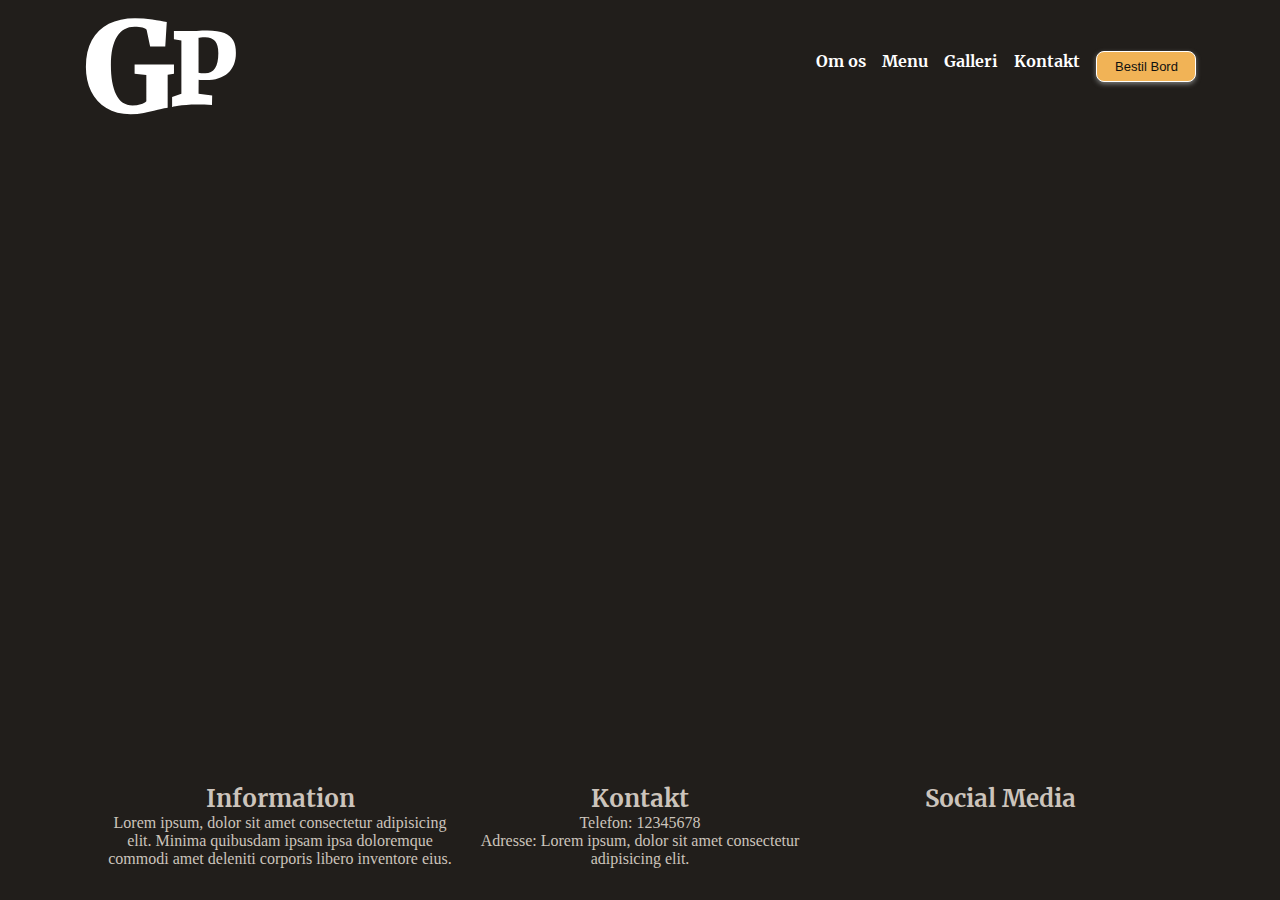
==== index.html @ 6cbb04b3 "Initial commit" ====
<!DOCTYPE html>
<html lang="en">
<head>
    <meta charset="UTF-8">
    <meta name="viewport" content="width=device-width, initial-scale=1.0">
    <link rel="stylesheet" href="style.css">
    <script defer src="script.js"></script>
    <title>GastroPub</title>
</head>
<body>
    <div id="container">
    <header id="header-div">
        <div id="header-content">
            <img id="header-logo" src="gastro-pub.svg">
            <nav id="header-nav">
                <ul id="header-list">
                    <div class="dropdown">
                        <li><a href="about.html">Om os</a></li>
                        <div class="dropdown-content">
                            <a href="about.html">Historie</a>
                            <a href="about.html">Vores Team</a>
                        </div>
                    </div>
                    <li><a href="menu.html">Menu</a></li>
                    <li><a href="galleri.html">Galleri</a></li>
                    <li><a href="kontakt.html">Kontakt</a></li>
                    <button class="pretty-button">Bestil Bord</button>
                </ul>
            </nav>
        </div>
    </header>
    <main id="main-div">
        <div id="main-content">

        </div>
    </main>
    <footer id="footer-div">
        <div id="footer-content">
            <div id="info-div">
                <h2 class="footer-text">Information</h2>
                <p class="footer-text">Lorem ipsum, dolor sit amet consectetur adipisicing elit. Minima quibusdam ipsam ipsa doloremque commodi amet deleniti corporis libero inventore eius.</p>
            </div>
            <div id="kontakt-div">
                <h2 class="footer-text">Kontakt</h2>
                <p class="footer-text">Telefon: 12345678</p>
                <p class="footer-text">Adresse: Lorem ipsum, dolor sit amet consectetur adipisicing elit.</p>
            </div>
            <div id="social-div">
                <h2 class="footer-text">Social Media</h2>
                <div id="social-logo-div">
                    <img>
                    <img>
                    <img>
                </div>
            </div>
        </div>
    </footer>
    </div>
</body>
</html>
---- style.css ----
/*Google Fonts*/

@font-face {
    font-family: 'Merryweather-Regular';
    font-style: normal;
    src: url("./Fonte/Merriweather/Merriweather-Regular.ttf");
}

@font-face {
    font-family: 'Merryweather-Bold';
    font-style: normal;
    src: url("./Fonte/Merriweather/Merriweather-Bold.ttf");
}

@font-face {
    font-family: 'Crimson-Pro-Regular';
    font-style: normal;
    src: url("./Fonte/Crimson-Pro/CrimsonPro-Regular.ttf");
}


*, *::before, *::after {
    box-sizing: border-box;
    margin: 0;
    padding: 0;
}

body {
    background-color: #211E1B;
}

img {
    max-width: 100%;
}

a {
    text-decoration: none;
    color: inherit;
}

h1, h2, h3, a {
    font-family: 'Merryweather-Bold', normal;
}

p {
    font-family: 'Crimson-Pro-regular', normal;
}

#header-content, #main-content, #footer-content {
    max-width: 1144px;
    margin: 0 auto;
}

#container {
    display: flex;
    flex-direction: column;
    min-height: 100dvh;
}

main {
    flex: 1;
}

#header-content {
    display: flex;
    justify-content: space-between;
    align-items: center;
    padding: 1rem;
    background-color: transparent;
}

#header-logo {
    height: 100px;
    background-color: transparent;
    filter:invert(100%) sepia(0%) saturate(7500%) hue-rotate(70deg) brightness(99%) contrast(107%);
}

#header-list {
    list-style: none;
    display: flex;
    gap: 1rem;
    color: white;
}

.pretty-button {
    background-color: #F1B356;
    border: 1px solid white;
    border-radius: 8px;
    box-shadow: rgba(213, 217, 217, .5) 0 2px 5px 0;
    box-sizing: border-box;
    color: #0f1111;
    cursor: pointer;
    display: inline-block;
    font-size: 13px;
    line-height: 29px;
    padding: 0 10px 0 11px;
    position: relative;
    text-align: center;
    text-decoration: none;
    user-select: none;
    -webkit-user-select: none;
    vertical-align: middle;
    width: 100px;
}

.pretty-button:hover {
    background-color: transparent;  
}

/*dropdown*/

.dropdown {
    position: relative;
    display: inline-block;
}
  
.dropdown-content {
    display: none;
    position: absolute;
    background-color: black;
    color: white;
    min-width: 160px;
    box-shadow: 0px 8px 16px 0px rgba(0,0,0,0.2);
    padding: 12px 16px;
    z-index: 1;
}

.dropdown:hover .dropdown-content {
    display: block;
}

/*header*/

header {
    position: sticky;
    top: 0;
}

/*footer*/

#footer-content {
    display: grid;
    grid-template-columns: 1fr 1fr 1fr;
    background-color: transparent;
    color: black;
    padding: 2rem;
    text-align: center;
}

.footer-text {
    color: #CCC4BC;
}
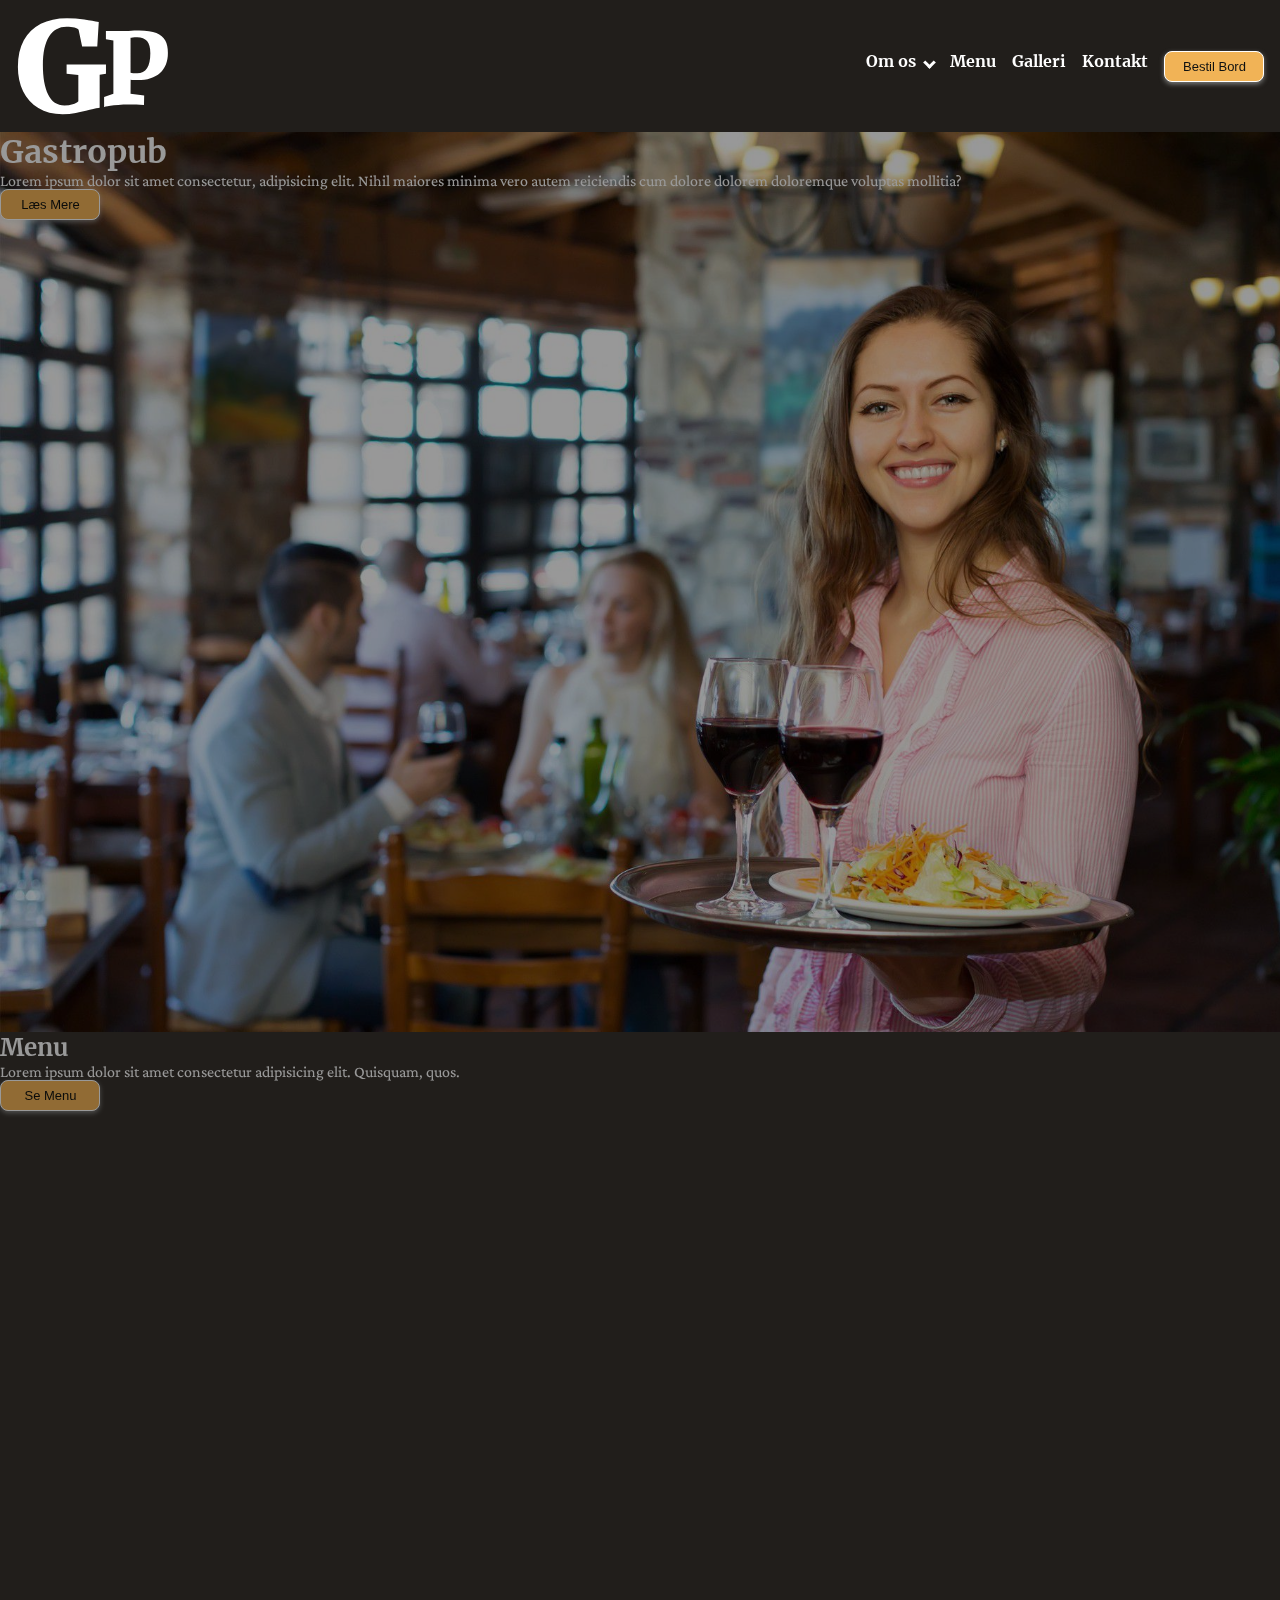
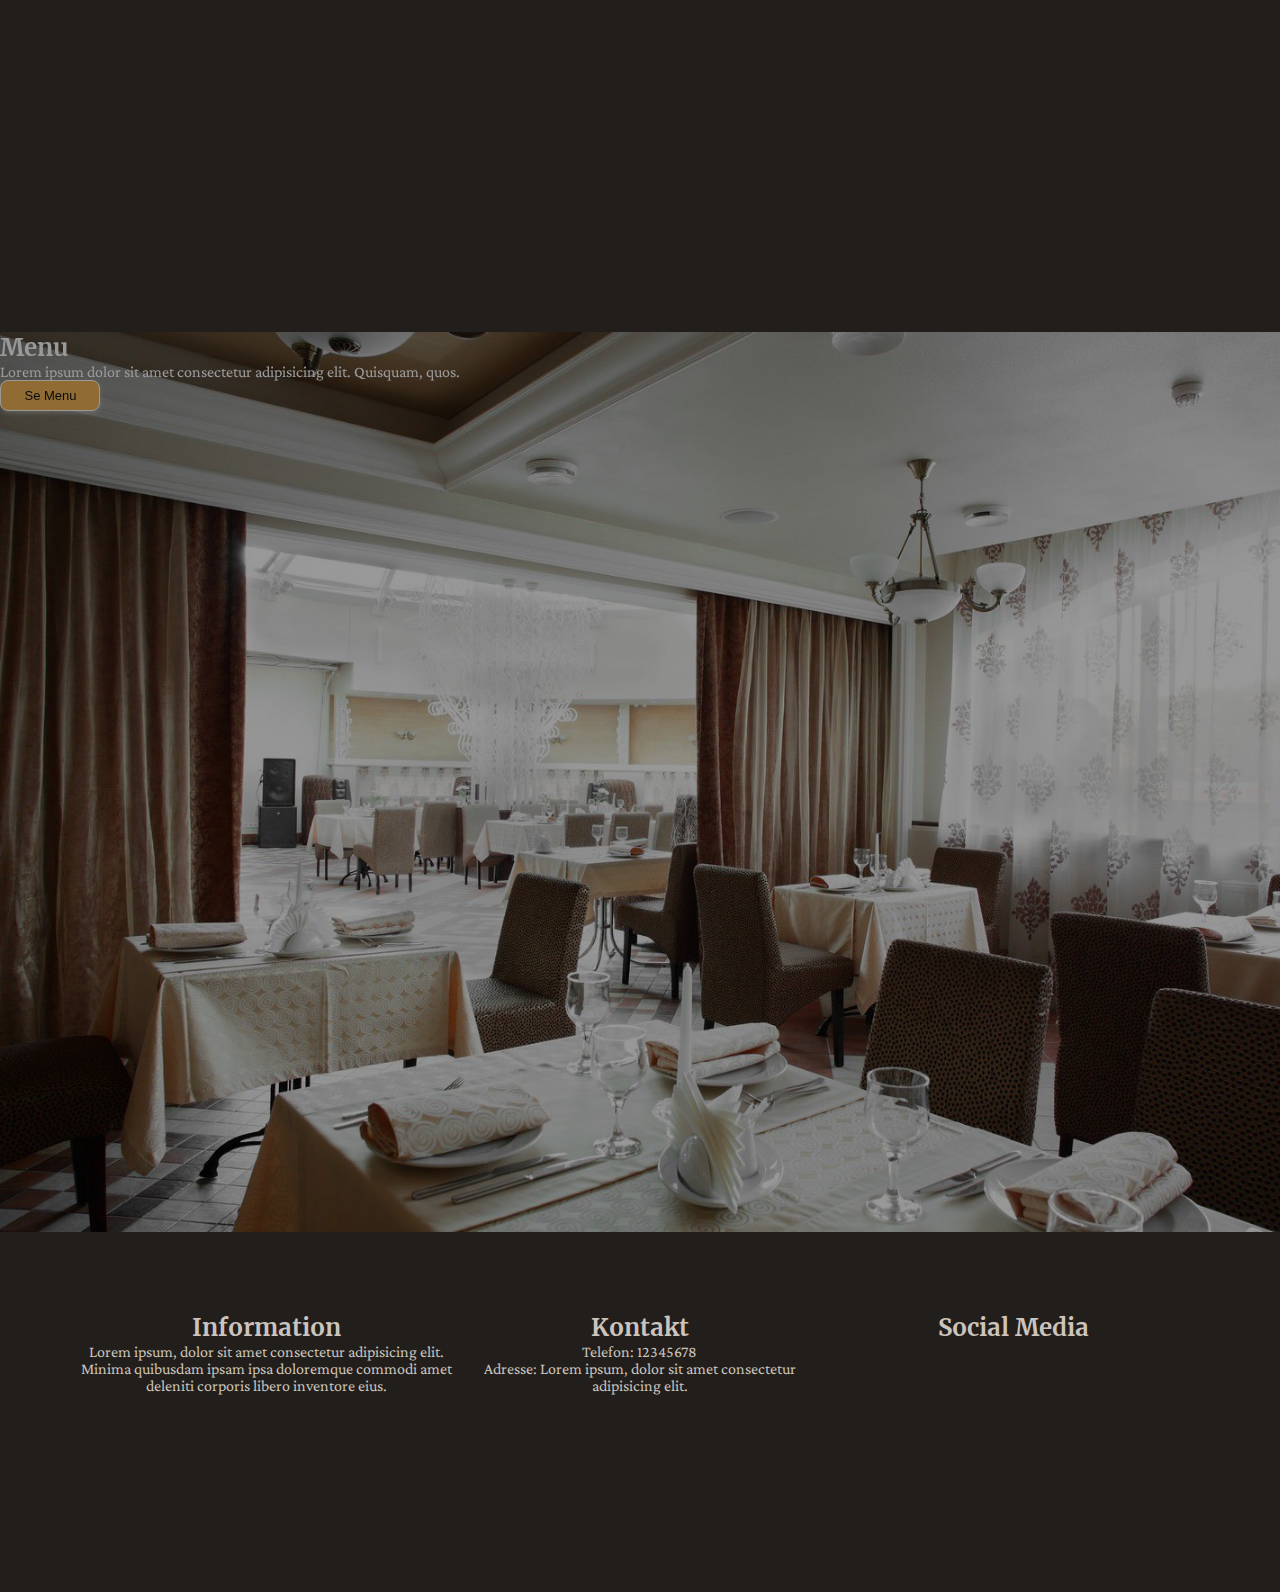
==== commit e57d8ee9: "made first API calls, most of front page" ====
--- a/index.html
+++ b/index.html
@@ -4,7 +4,7 @@
     <meta charset="UTF-8">
     <meta name="viewport" content="width=device-width, initial-scale=1.0">
     <link rel="stylesheet" href="style.css">
-    <script defer src="script.js"></script>
+    <script module src="script.js"></script>
     <title>GastroPub</title>
 </head>
 <body>
@@ -15,7 +15,7 @@
             <nav id="header-nav">
                 <ul id="header-list">
                     <div class="dropdown">
-                        <li><a href="about.html">Om os</a></li>
+                        <li><a href="about.html">Om os <i class="arrow down"></i> </a></li>
                         <div class="dropdown-content">
                             <a href="about.html">Historie</a>
                             <a href="about.html">Vores Team</a>
@@ -31,6 +31,28 @@
     </header>
     <main id="main-div">
         <div id="main-content">
+            <div id="main-div-1">
+                <div id="main-1-content">
+                    <h1>Gastropub</h1>
+                    <p>Lorem ipsum dolor sit amet consectetur, adipisicing elit. Nihil maiores minima vero autem reiciendis cum dolore dolorem doloremque voluptas mollitia?</p>
+                    <button class="pretty-button">Læs Mere</button>
+                </div>
+
+            </div>
+            <div id="main-div-2">
+                <div id="main-2-content">
+                    <h2>Menu</h2>
+                    <p>Lorem ipsum dolor sit amet consectetur adipisicing elit. Quisquam, quos.</p>
+                    <button class="pretty-button">Se Menu</button>
+                </div>
+            </div>
+            <div id="main-div-3">
+                <div id="main-2-content">
+                    <h2>Menu</h2>
+                    <p>Lorem ipsum dolor sit amet consectetur adipisicing elit. Quisquam, quos.</p>
+                    <button class="pretty-button">Se Menu</button>
+                </div>
+            </div>
 
         </div>
     </main>
--- a/style.css
+++ b/style.css
@@ -13,9 +13,14 @@
 }
 
 @font-face {
-    font-family: 'Crimson-Pro-Regular';
+    font-family: 'Crimson-Pro-regular';
     font-style: normal;
-    src: url("./Fonte/Crimson-Pro/CrimsonPro-Regular.ttf");
+    src: url("./Fonte/Crimson_Pro/static/CrimsonPro-Regular.ttf");
+
+}
+
+body::-webkit-scrollbar {
+    display: none;
 }
 
 
@@ -46,10 +51,6 @@
     font-family: 'Crimson-Pro-regular', normal;
 }
 
-#header-content, #main-content, #footer-content {
-    max-width: 1144px;
-    margin: 0 auto;
-}
 
 #container {
     display: flex;
@@ -123,6 +124,7 @@
     box-shadow: 0px 8px 16px 0px rgba(0,0,0,0.2);
     padding: 12px 16px;
     z-index: 1;
+    margin-top: 5px;
 }
 
 .dropdown:hover .dropdown-content {
@@ -134,19 +136,62 @@
 header {
     position: sticky;
     top: 0;
+    z-index: 1;
 }
+
+/*arrow*/
+.arrow {
+    margin-left: 5px;
+    border: solid white;
+    border-width: 0 3px 3px 0;
+    display: inline-block;
+    padding: 3px;
+  }
+
+  .down {
+    transform: rotate(45deg);
+    -webkit-transform: rotate(45deg);
+  }
 
 /*footer*/
 
 #footer-content {
+    height: 40dvh;
     display: grid;
     grid-template-columns: 1fr 1fr 1fr;
     background-color: transparent;
     color: black;
-    padding: 2rem;
+    padding: 5rem;
     text-align: center;
 }
 
 .footer-text {
     color: #CCC4BC;
+}
+
+/*main*/
+
+#main-div-1 {
+    height: 100dvh;
+    background-image: url('./mainsite-waiter.jpg');
+    background-size: cover;
+    filter: brightness(60%);
+}
+
+#main-content {
+    color: white;
+}
+
+#main-div-2 {
+    height: 100dvh;
+    background-image: url('./mainsite-food.jpg');
+    background-size: cover;
+    filter: brightness(60%);
+}
+
+#main-div-3 {
+    height: 100dvh;
+    background-image: url('./mainSite-interior01.jpg');
+    background-size: cover;
+    filter: brightness(60%);
 }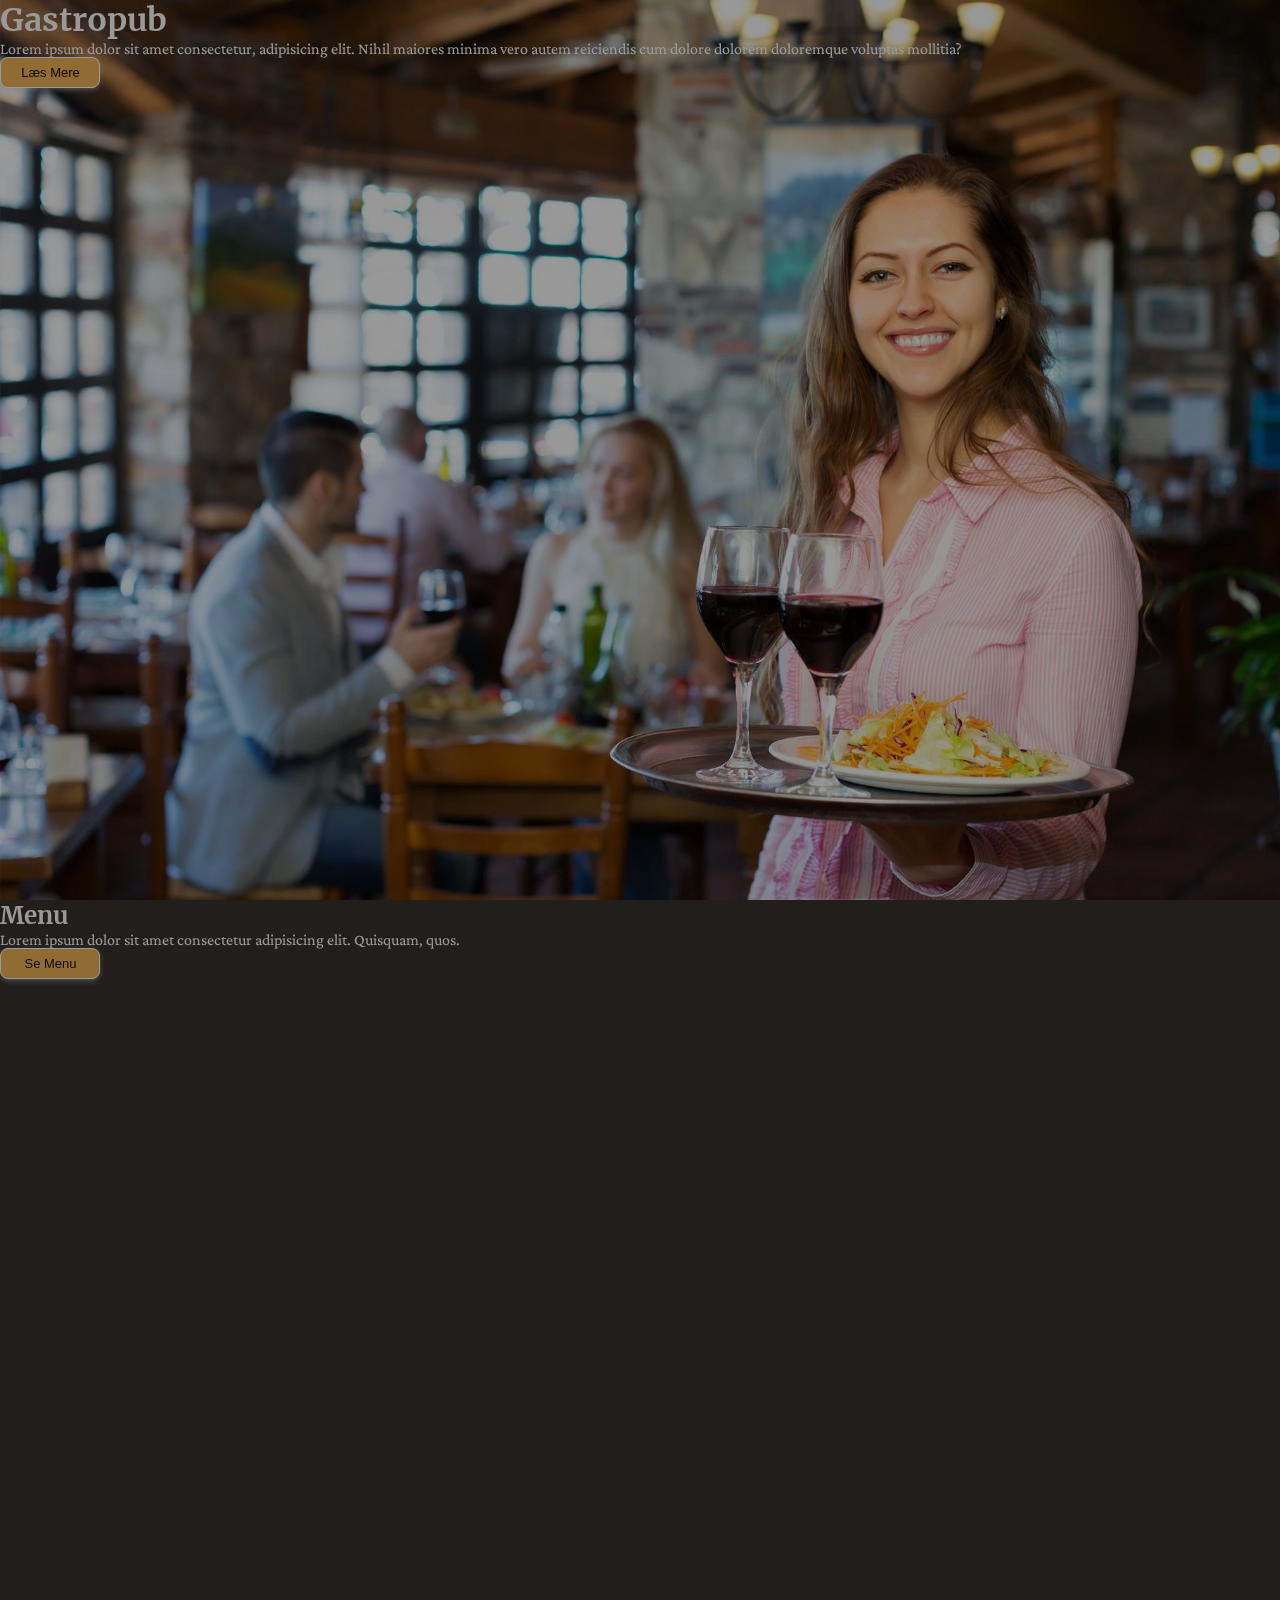
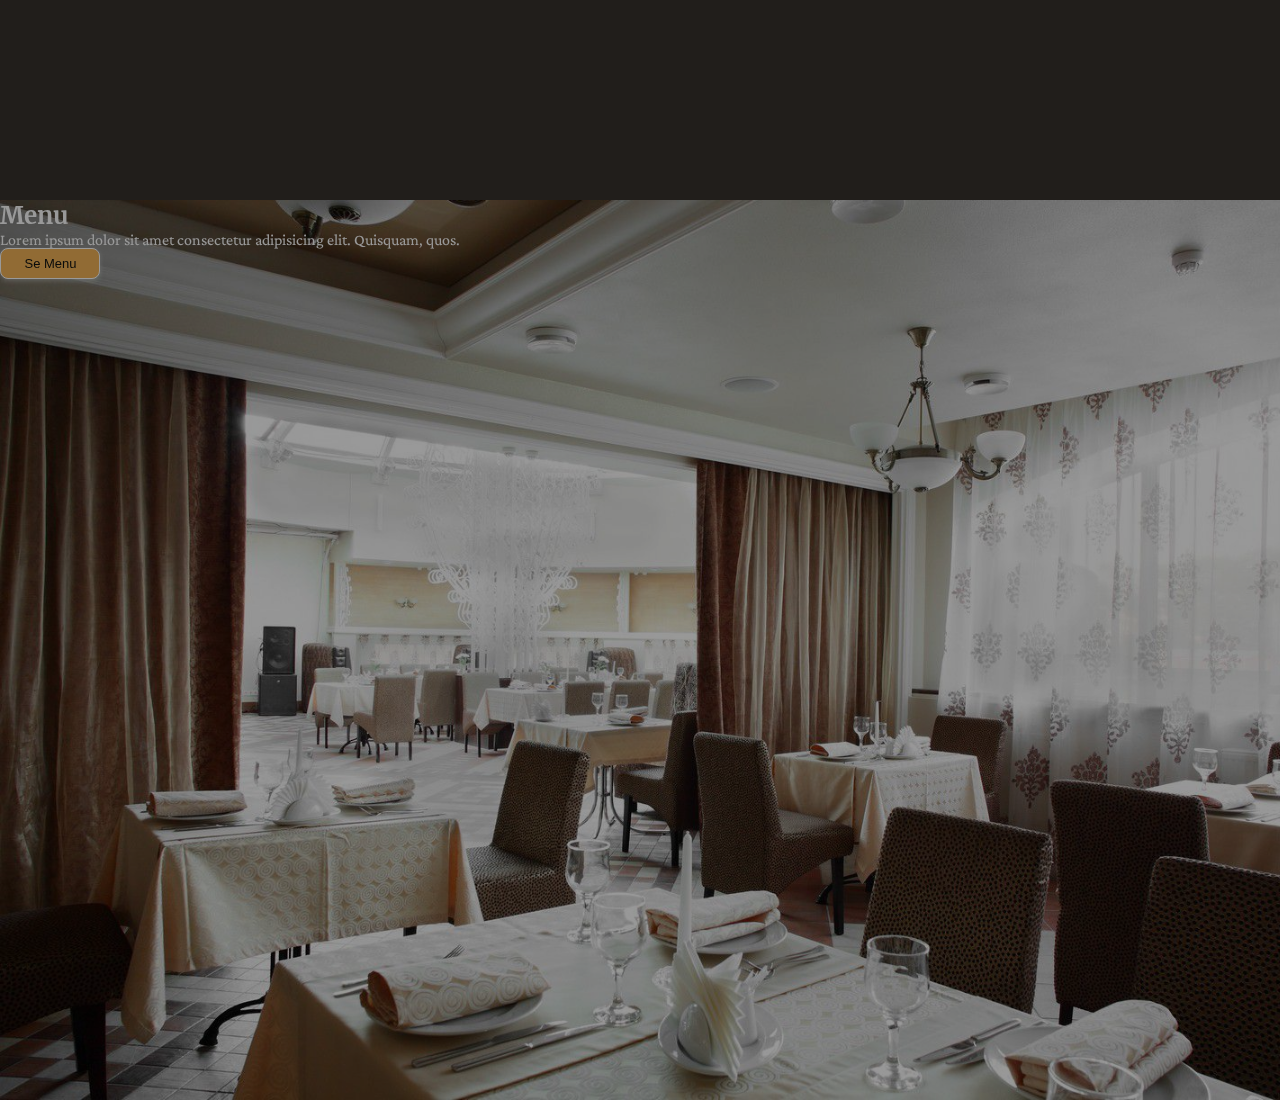
==== commit 9262763e: "successful generation of menu items, working on generating header and footer in js" ====
--- a/index.html
+++ b/index.html
@@ -9,7 +9,7 @@
 </head>
 <body>
     <div id="container">
-    <header id="header-div">
+    <!-- <header id="header-div">
         <div id="header-content">
             <img id="header-logo" src="gastro-pub.svg">
             <nav id="header-nav">
@@ -28,7 +28,7 @@
                 </ul>
             </nav>
         </div>
-    </header>
+    </header> -->
     <main id="main-div">
         <div id="main-content">
             <div id="main-div-1">
@@ -56,7 +56,7 @@
 
         </div>
     </main>
-    <footer id="footer-div">
+    <!-- <footer id="footer-div">
         <div id="footer-content">
             <div id="info-div">
                 <h2 class="footer-text">Information</h2>
@@ -76,7 +76,7 @@
                 </div>
             </div>
         </div>
-    </footer>
+    </footer> -->
     </div>
 </body>
 </html>--- a/style.css
+++ b/style.css
@@ -194,4 +194,14 @@
     background-image: url('./mainSite-interior01.jpg');
     background-size: cover;
     filter: brightness(60%);
+}
+
+/*menu*/
+
+.menu-container {
+    height: 100dvh;
+}
+
+.menu-container > * {
+    color: white;
 }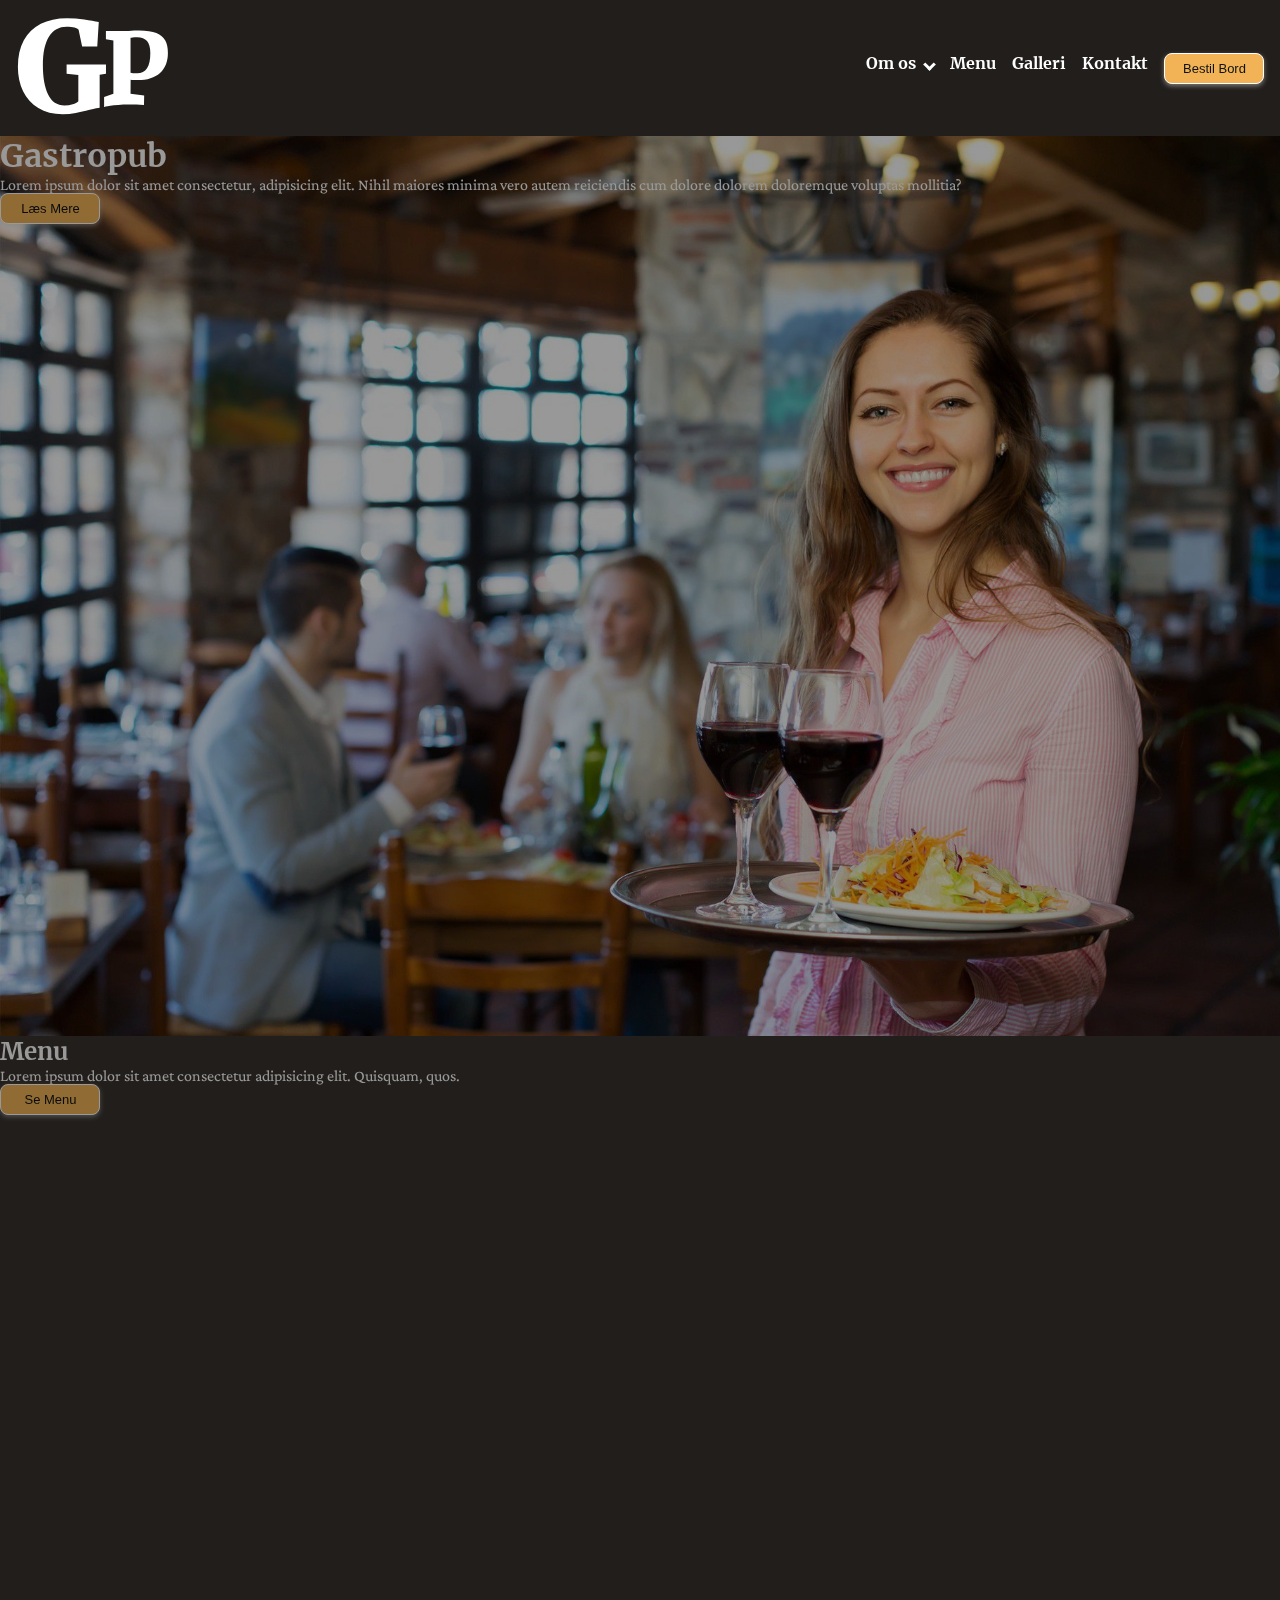
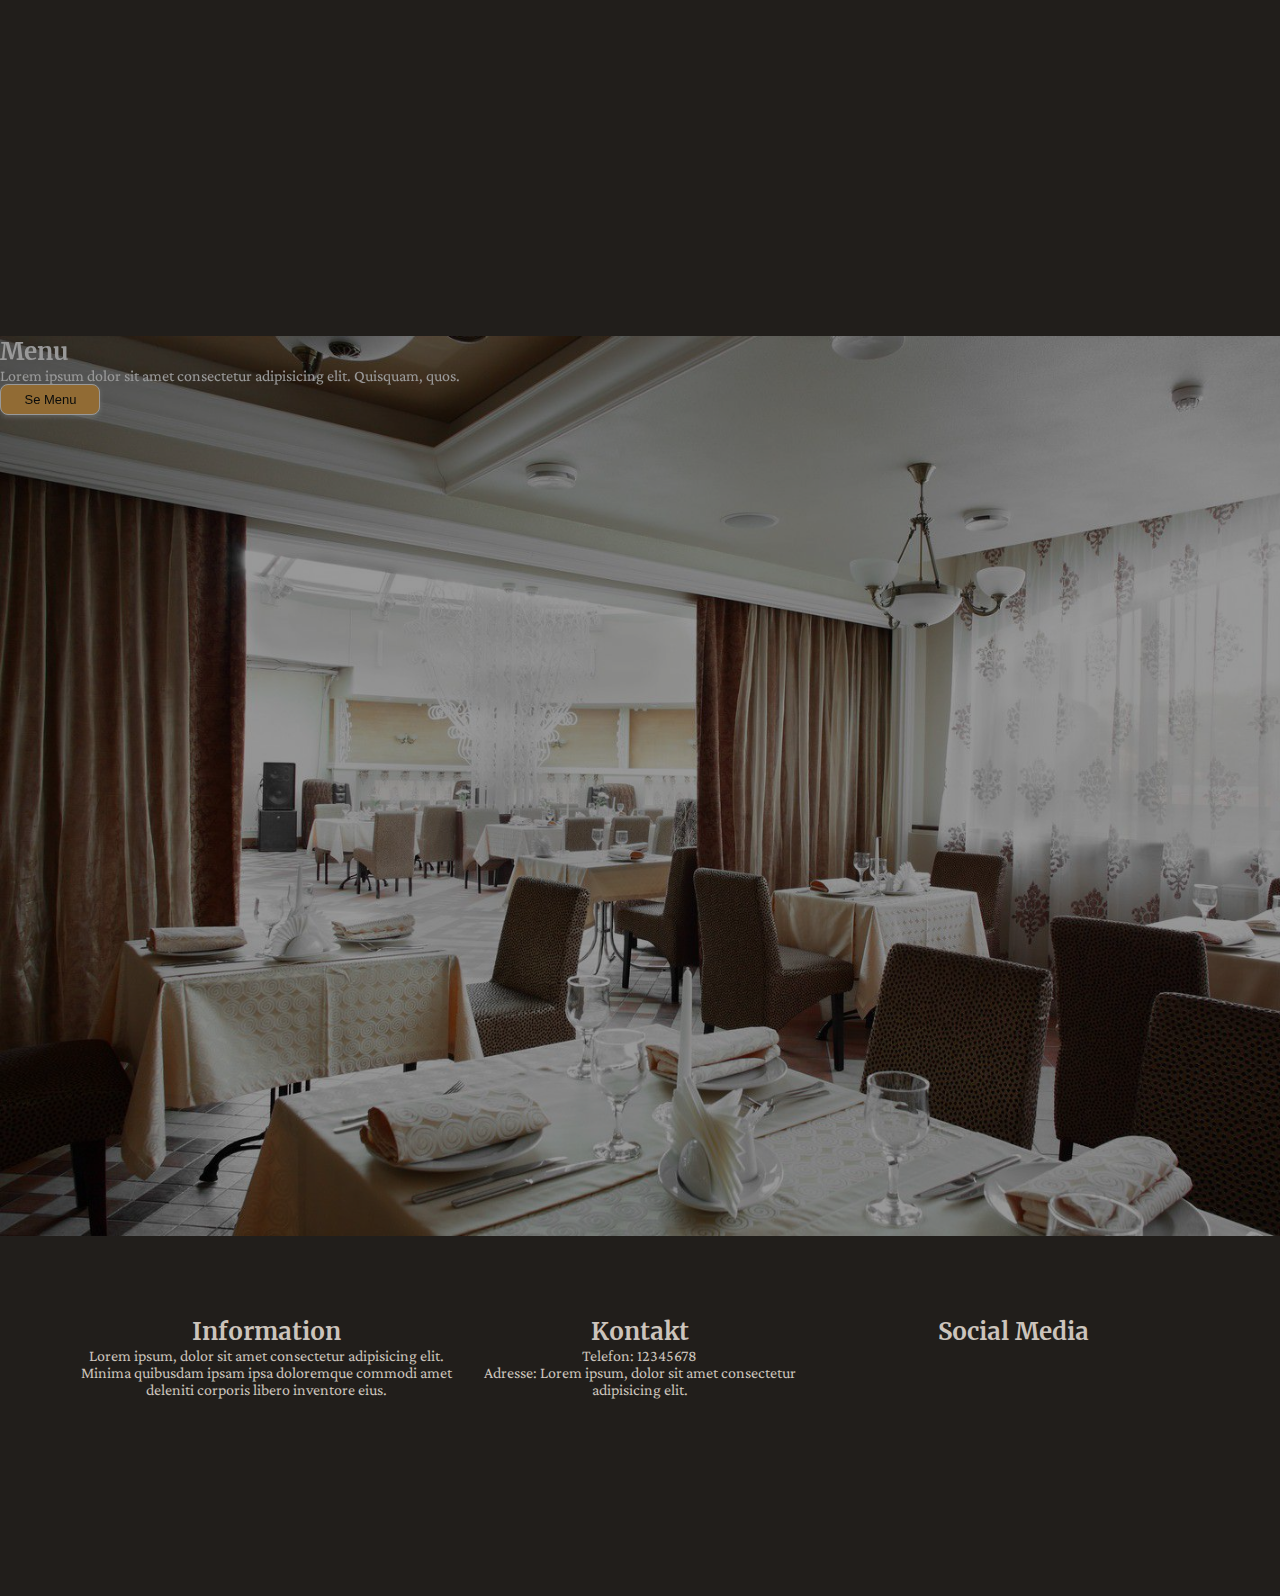
==== commit 709ca0d9: "Fixed generation of header and footer, continued on menu" ====
--- a/index.html
+++ b/index.html
@@ -4,79 +4,38 @@
     <meta charset="UTF-8">
     <meta name="viewport" content="width=device-width, initial-scale=1.0">
     <link rel="stylesheet" href="style.css">
-    <script module src="script.js"></script>
+    <script defer src="script.js"></script>
     <title>GastroPub</title>
 </head>
 <body>
     <div id="container">
-    <!-- <header id="header-div">
-        <div id="header-content">
-            <img id="header-logo" src="gastro-pub.svg">
-            <nav id="header-nav">
-                <ul id="header-list">
-                    <div class="dropdown">
-                        <li><a href="about.html">Om os <i class="arrow down"></i> </a></li>
-                        <div class="dropdown-content">
-                            <a href="about.html">Historie</a>
-                            <a href="about.html">Vores Team</a>
-                        </div>
+        <main id="main-div">
+            <div id="main-content">
+                <div id="main-div-1">
+                    <div id="main-1-content">
+                        <h1>Gastropub</h1>
+                        <p>Lorem ipsum dolor sit amet consectetur, adipisicing elit. Nihil maiores minima vero autem reiciendis cum dolore dolorem doloremque voluptas mollitia?</p>
+                        <button class="pretty-button">Læs Mere</button>
                     </div>
-                    <li><a href="menu.html">Menu</a></li>
-                    <li><a href="galleri.html">Galleri</a></li>
-                    <li><a href="kontakt.html">Kontakt</a></li>
-                    <button class="pretty-button">Bestil Bord</button>
-                </ul>
-            </nav>
-        </div>
-    </header> -->
-    <main id="main-div">
-        <div id="main-content">
-            <div id="main-div-1">
-                <div id="main-1-content">
-                    <h1>Gastropub</h1>
-                    <p>Lorem ipsum dolor sit amet consectetur, adipisicing elit. Nihil maiores minima vero autem reiciendis cum dolore dolorem doloremque voluptas mollitia?</p>
-                    <button class="pretty-button">Læs Mere</button>
+
+                </div>
+                <div id="main-div-2">
+                    <div id="main-2-content">
+                        <h2>Menu</h2>
+                        <p>Lorem ipsum dolor sit amet consectetur adipisicing elit. Quisquam, quos.</p>
+                        <button class="pretty-button">Se Menu</button>
+                    </div>
+                </div>
+                <div id="main-div-3">
+                    <div id="main-2-content">
+                        <h2>Menu</h2>
+                        <p>Lorem ipsum dolor sit amet consectetur adipisicing elit. Quisquam, quos.</p>
+                        <button class="pretty-button">Se Menu</button>
+                    </div>
                 </div>
 
             </div>
-            <div id="main-div-2">
-                <div id="main-2-content">
-                    <h2>Menu</h2>
-                    <p>Lorem ipsum dolor sit amet consectetur adipisicing elit. Quisquam, quos.</p>
-                    <button class="pretty-button">Se Menu</button>
-                </div>
-            </div>
-            <div id="main-div-3">
-                <div id="main-2-content">
-                    <h2>Menu</h2>
-                    <p>Lorem ipsum dolor sit amet consectetur adipisicing elit. Quisquam, quos.</p>
-                    <button class="pretty-button">Se Menu</button>
-                </div>
-            </div>
-
-        </div>
-    </main>
-    <!-- <footer id="footer-div">
-        <div id="footer-content">
-            <div id="info-div">
-                <h2 class="footer-text">Information</h2>
-                <p class="footer-text">Lorem ipsum, dolor sit amet consectetur adipisicing elit. Minima quibusdam ipsam ipsa doloremque commodi amet deleniti corporis libero inventore eius.</p>
-            </div>
-            <div id="kontakt-div">
-                <h2 class="footer-text">Kontakt</h2>
-                <p class="footer-text">Telefon: 12345678</p>
-                <p class="footer-text">Adresse: Lorem ipsum, dolor sit amet consectetur adipisicing elit.</p>
-            </div>
-            <div id="social-div">
-                <h2 class="footer-text">Social Media</h2>
-                <div id="social-logo-div">
-                    <img>
-                    <img>
-                    <img>
-                </div>
-            </div>
-        </div>
-    </footer> -->
+        </main>
     </div>
 </body>
 </html>--- a/style.css
+++ b/style.css
@@ -66,6 +66,7 @@
     display: flex;
     justify-content: space-between;
     align-items: center;
+    align-content: center;
     padding: 1rem;
     background-color: transparent;
 }
@@ -82,6 +83,7 @@
     gap: 1rem;
     color: white;
 }
+
 
 .pretty-button {
     background-color: #F1B356;
@@ -106,6 +108,7 @@
 
 .pretty-button:hover {
     background-color: transparent;  
+    color: white;
 }
 
 /*dropdown*/
@@ -198,10 +201,26 @@
 
 /*menu*/
 
-.menu-container {
-    height: 100dvh;
-}
-
-.menu-container > * {
-    color: white;
-}+
+.item-name {
+    color: white;
+    font-size: 1.5rem;
+    font-weight: bold;
+    margin-bottom: 1rem;
+    text-align: center;
+}
+
+.item-ingredients {
+    color: white;
+    font-size: 1rem;
+    margin-bottom: 1rem;
+    text-align: center;
+}
+
+.item-price {
+    color: white;
+    font-size: 1.5rem;
+    font-weight: bold;
+    margin-bottom: 1rem;
+    text-align: center;
+}
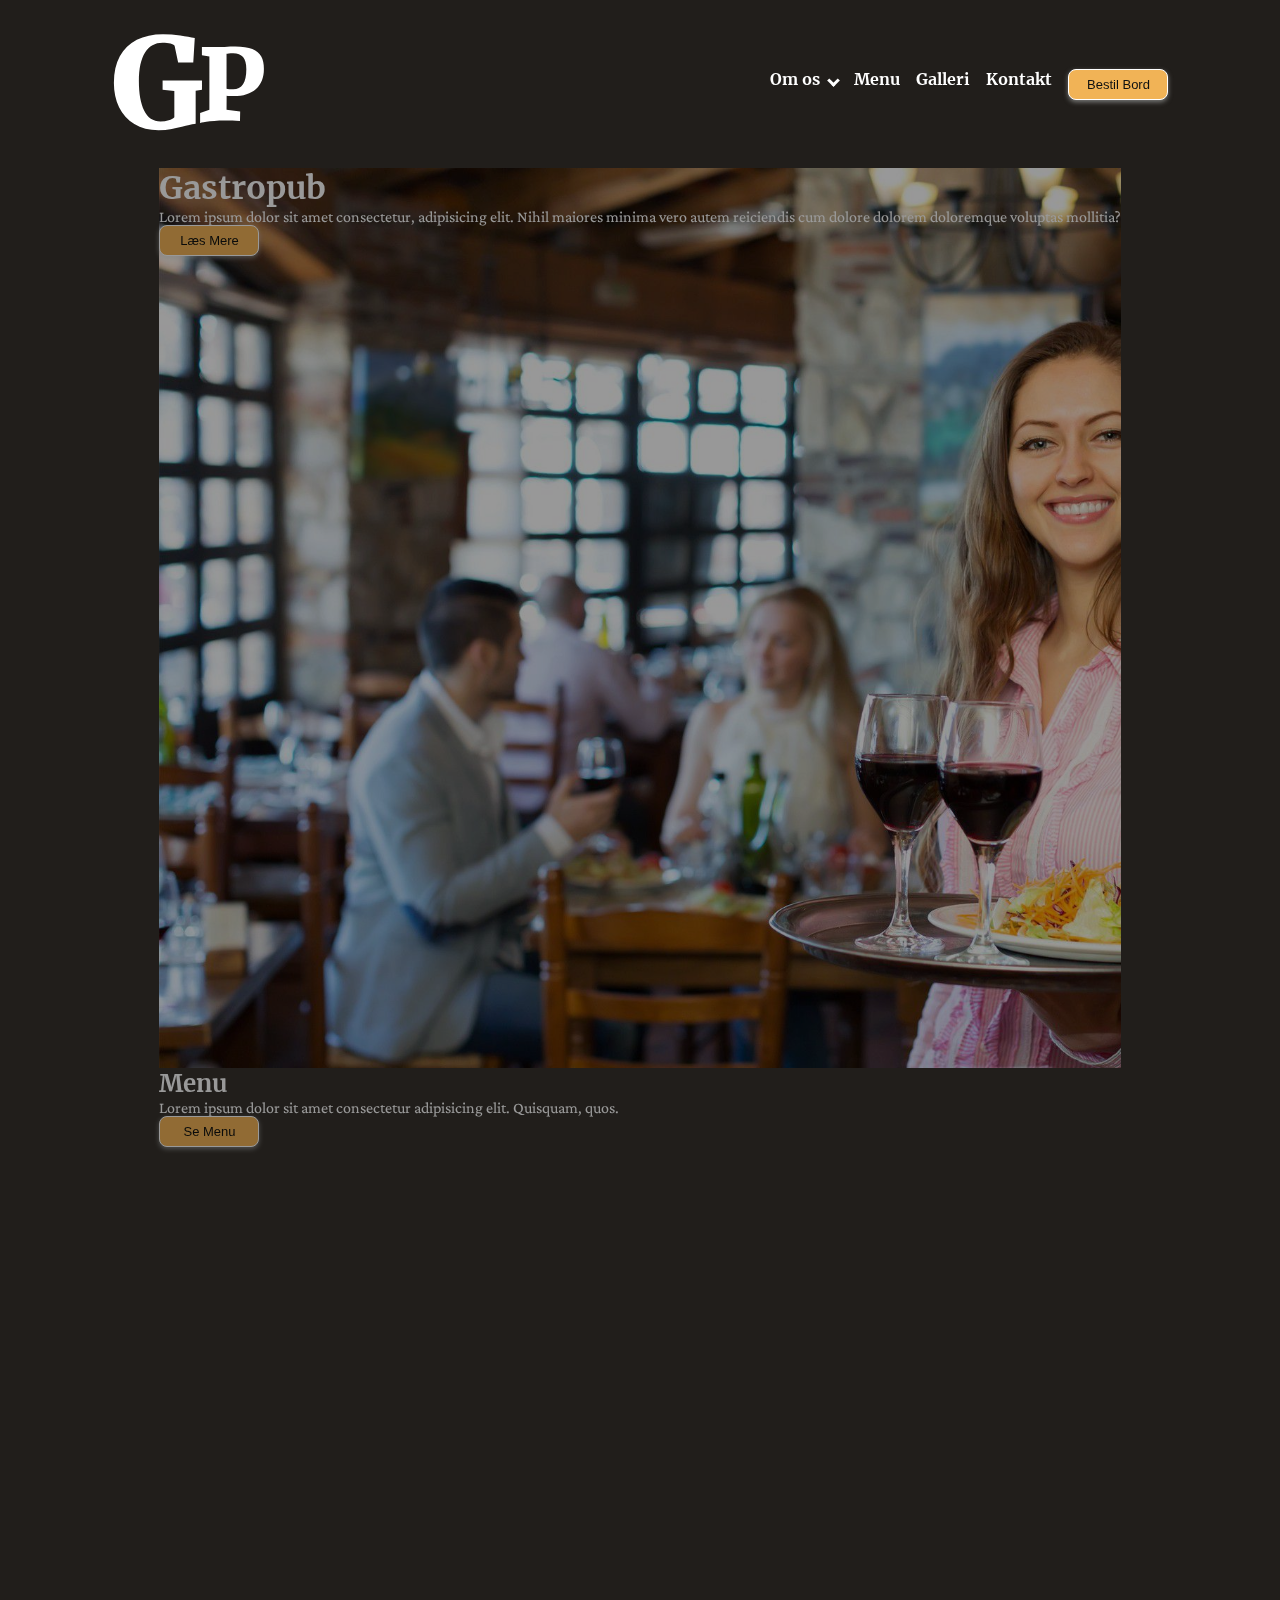
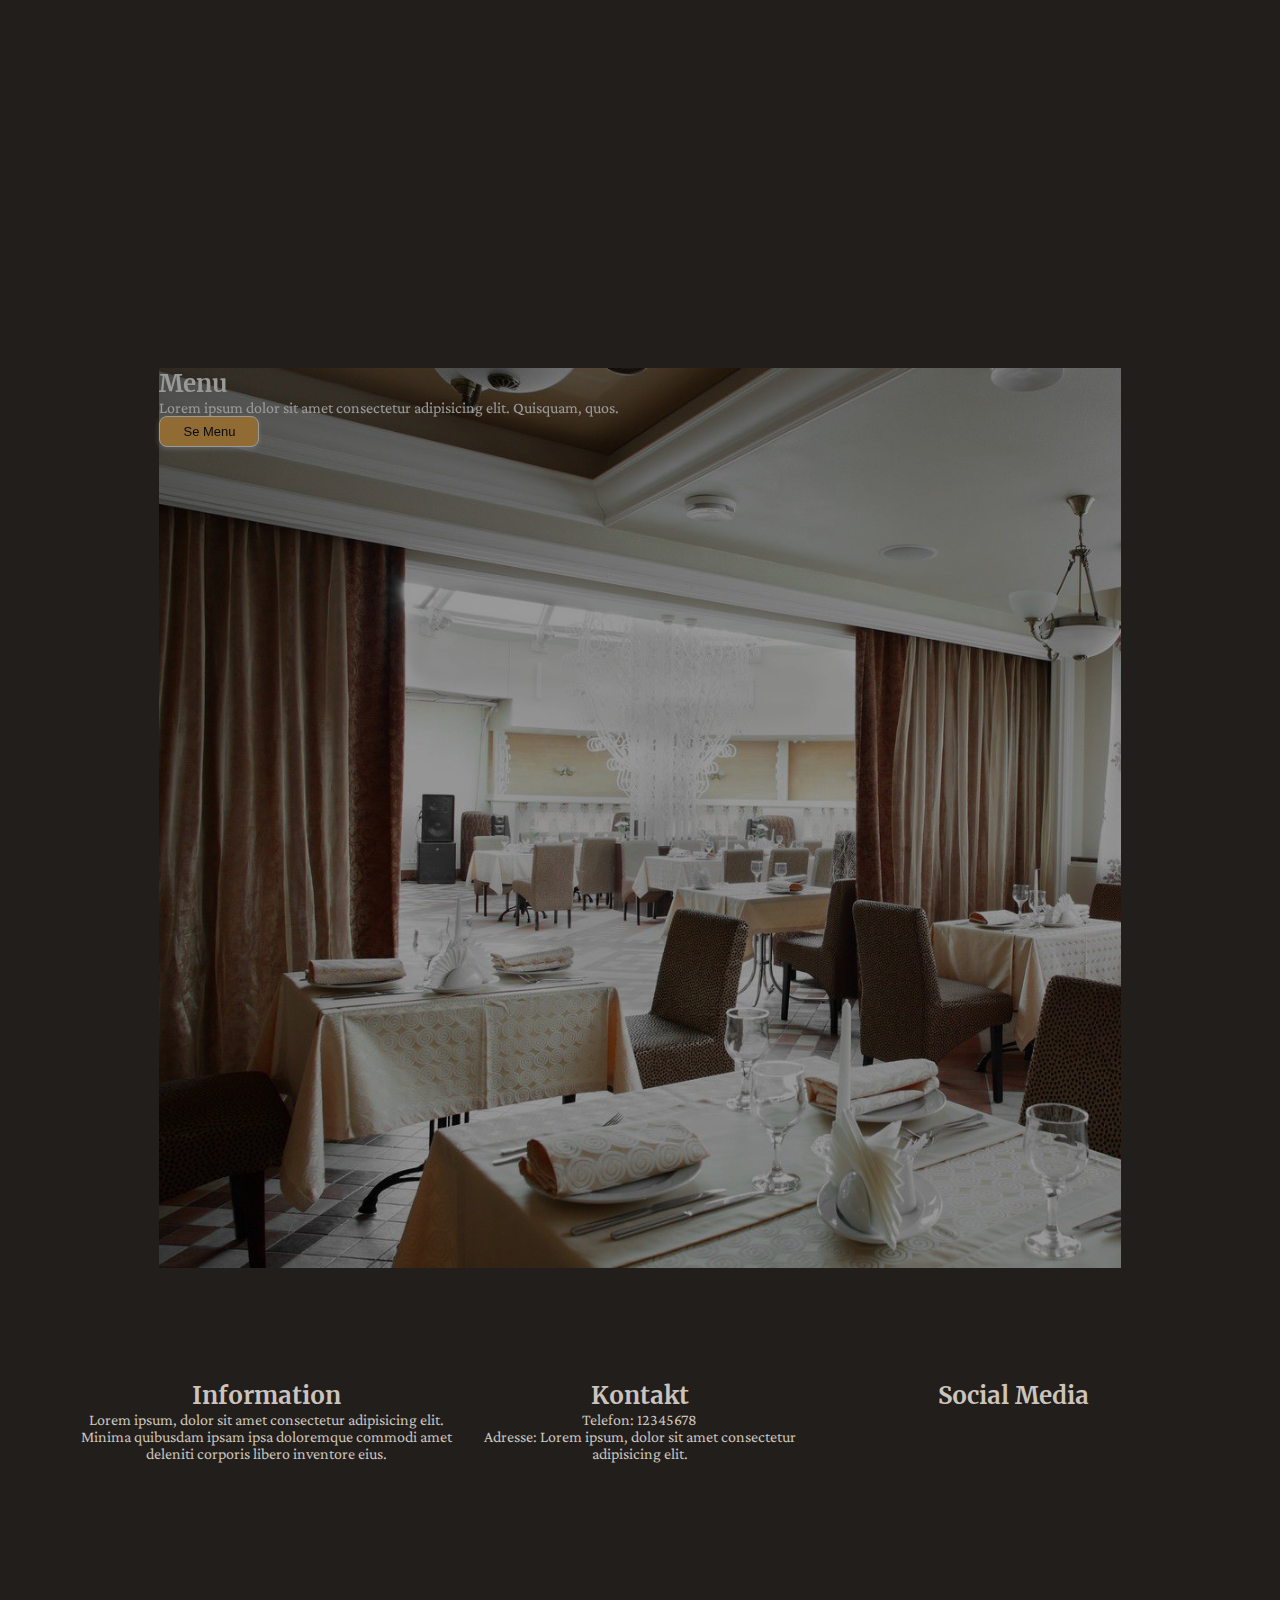
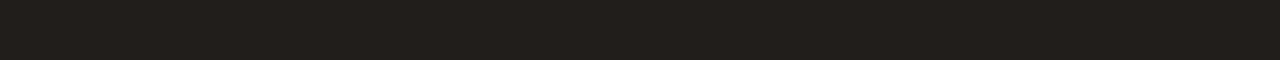
==== commit 8f6978f3: "fixing gallery, API calls" ====
--- a/index.html
+++ b/index.html
@@ -10,8 +10,8 @@
 <body>
     <div id="container">
         <main id="main-div">
-            <div id="main-content">
-                <div id="main-div-1">
+            <div id="front-content">
+                <div id="front-div-1">
                     <div id="main-1-content">
                         <h1>Gastropub</h1>
                         <p>Lorem ipsum dolor sit amet consectetur, adipisicing elit. Nihil maiores minima vero autem reiciendis cum dolore dolorem doloremque voluptas mollitia?</p>
@@ -19,14 +19,14 @@
                     </div>
 
                 </div>
-                <div id="main-div-2">
+                <div id="front-div-2">
                     <div id="main-2-content">
                         <h2>Menu</h2>
                         <p>Lorem ipsum dolor sit amet consectetur adipisicing elit. Quisquam, quos.</p>
                         <button class="pretty-button">Se Menu</button>
                     </div>
                 </div>
-                <div id="main-div-3">
+                <div id="front-div-3">
                     <div id="main-2-content">
                         <h2>Menu</h2>
                         <p>Lorem ipsum dolor sit amet consectetur adipisicing elit. Quisquam, quos.</p>
--- a/style.css
+++ b/style.css
@@ -56,10 +56,19 @@
     display: flex;
     flex-direction: column;
     min-height: 100dvh;
+    gap: 2rem;
 }
 
 main {
     flex: 1;
+}
+
+#main-div {
+    display: flex;
+    flex-direction: column;
+    justify-content: center;
+    align-items: center;
+    min-height: 80dvh;
 }
 
 #header-content {
@@ -67,8 +76,11 @@
     justify-content: space-between;
     align-items: center;
     align-content: center;
-    padding: 1rem;
+    padding-left: 7rem;
+    padding-right: 7rem;
+    padding-top: 2rem;
     background-color: transparent;
+    
 }
 
 #header-logo {
@@ -174,25 +186,27 @@
 
 /*main*/
 
-#main-div-1 {
+
+#front-div-1 {
+    width: 100%;
     height: 100dvh;
     background-image: url('./mainsite-waiter.jpg');
     background-size: cover;
     filter: brightness(60%);
 }
 
-#main-content {
-    color: white;
-}
-
-#main-div-2 {
+#front-content {
+    color: white;
+}
+
+#front-div-2 {
     height: 100dvh;
     background-image: url('./mainsite-food.jpg');
     background-size: cover;
     filter: brightness(60%);
 }
 
-#main-div-3 {
+#front-div-3 {
     height: 100dvh;
     background-image: url('./mainSite-interior01.jpg');
     background-size: cover;
@@ -224,3 +238,44 @@
     margin-bottom: 1rem;
     text-align: center;
 }
+
+/*gallery*/
+
+.gallery-div {
+    display: flex;
+    flex-flow: column;
+    justify-content: space-between;
+    align-items: center;
+    max-width: 80dvw;
+    height: 75dvh;
+    gap: 30px;
+}
+
+.gallery-top {
+    height: 20%;
+    width: 100%;
+    display: flex;
+    justify-content: center;
+    gap: 10px;
+}
+
+.gallery-main {
+    max-height: 70dvh;
+    min-width: 80dvh;
+    display: flex;
+    justify-content: center;
+}
+
+
+.modal img {
+    max-width: 100%;
+    min-width: 80dvh;
+    max-height: 100%;
+
+}
+
+.gallery-top img {
+    min-width: 50px;
+    height: 100%;
+    object-fit: cover;
+}
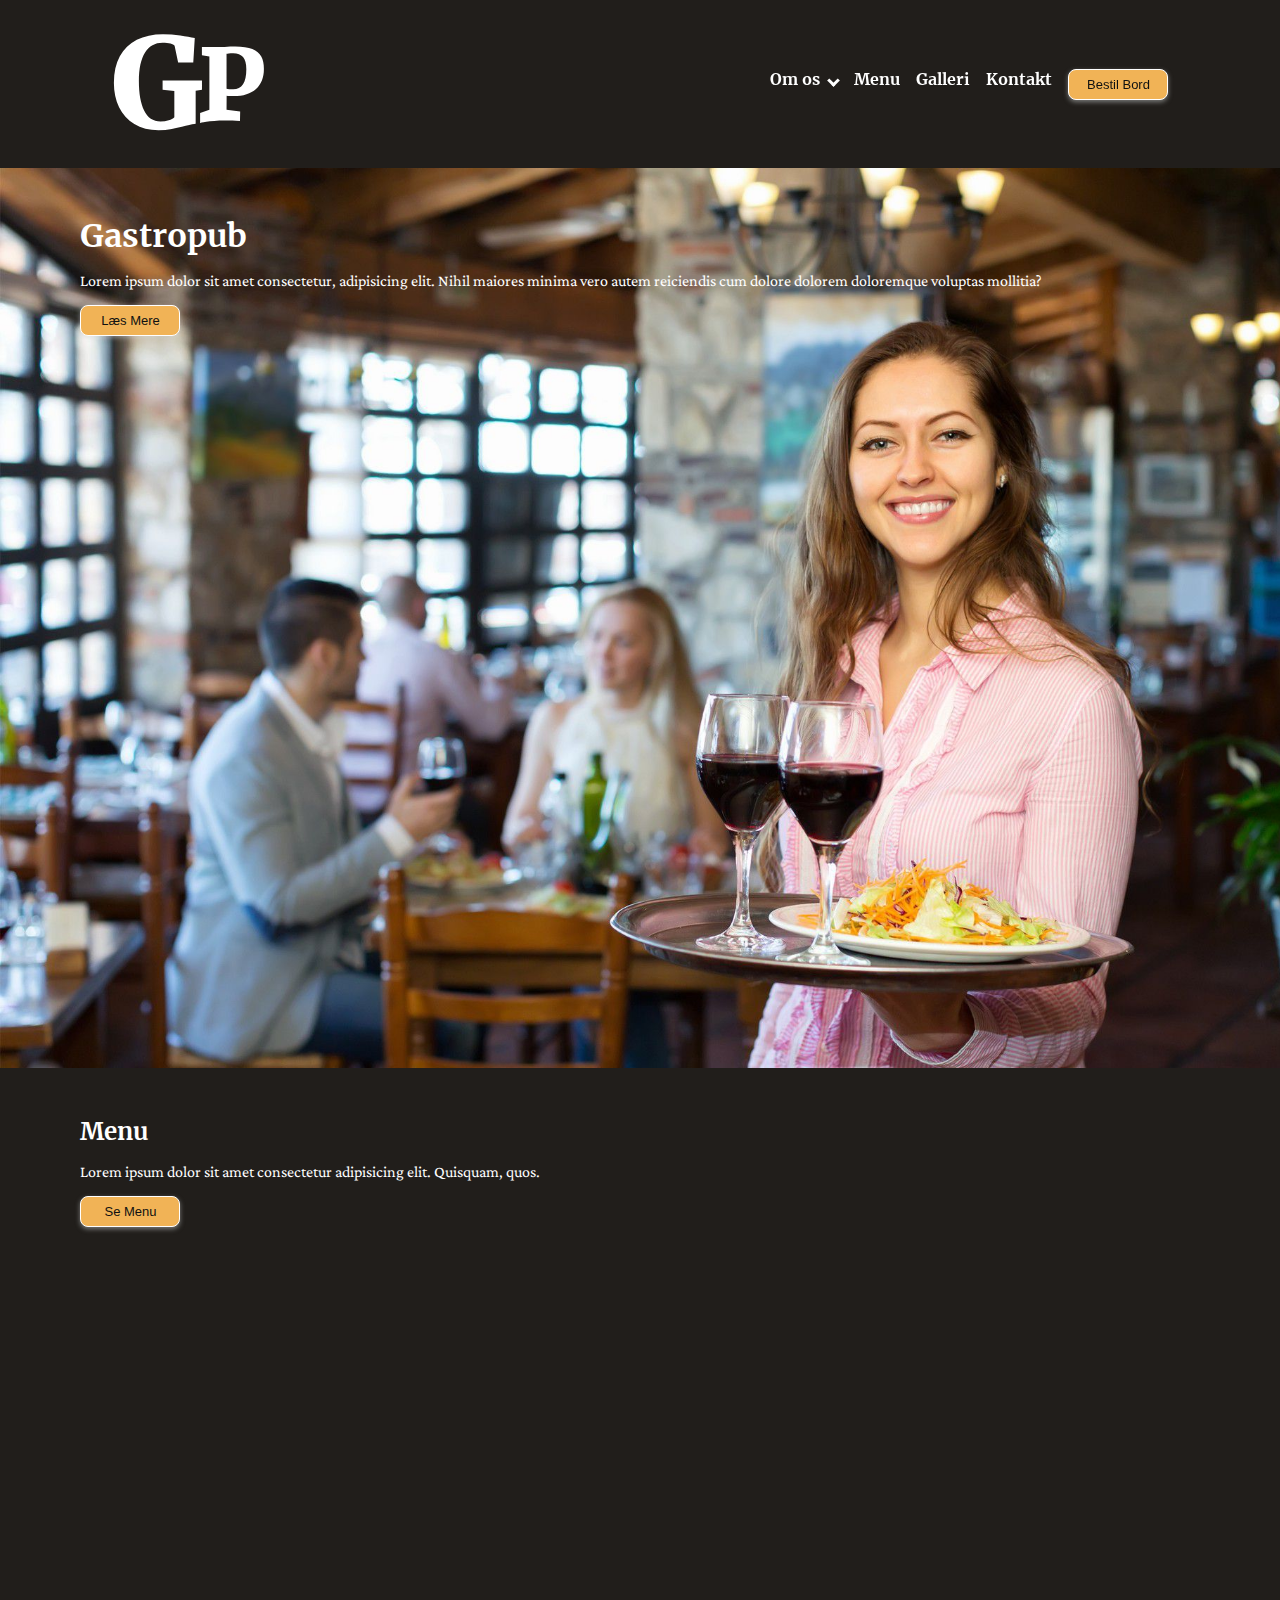
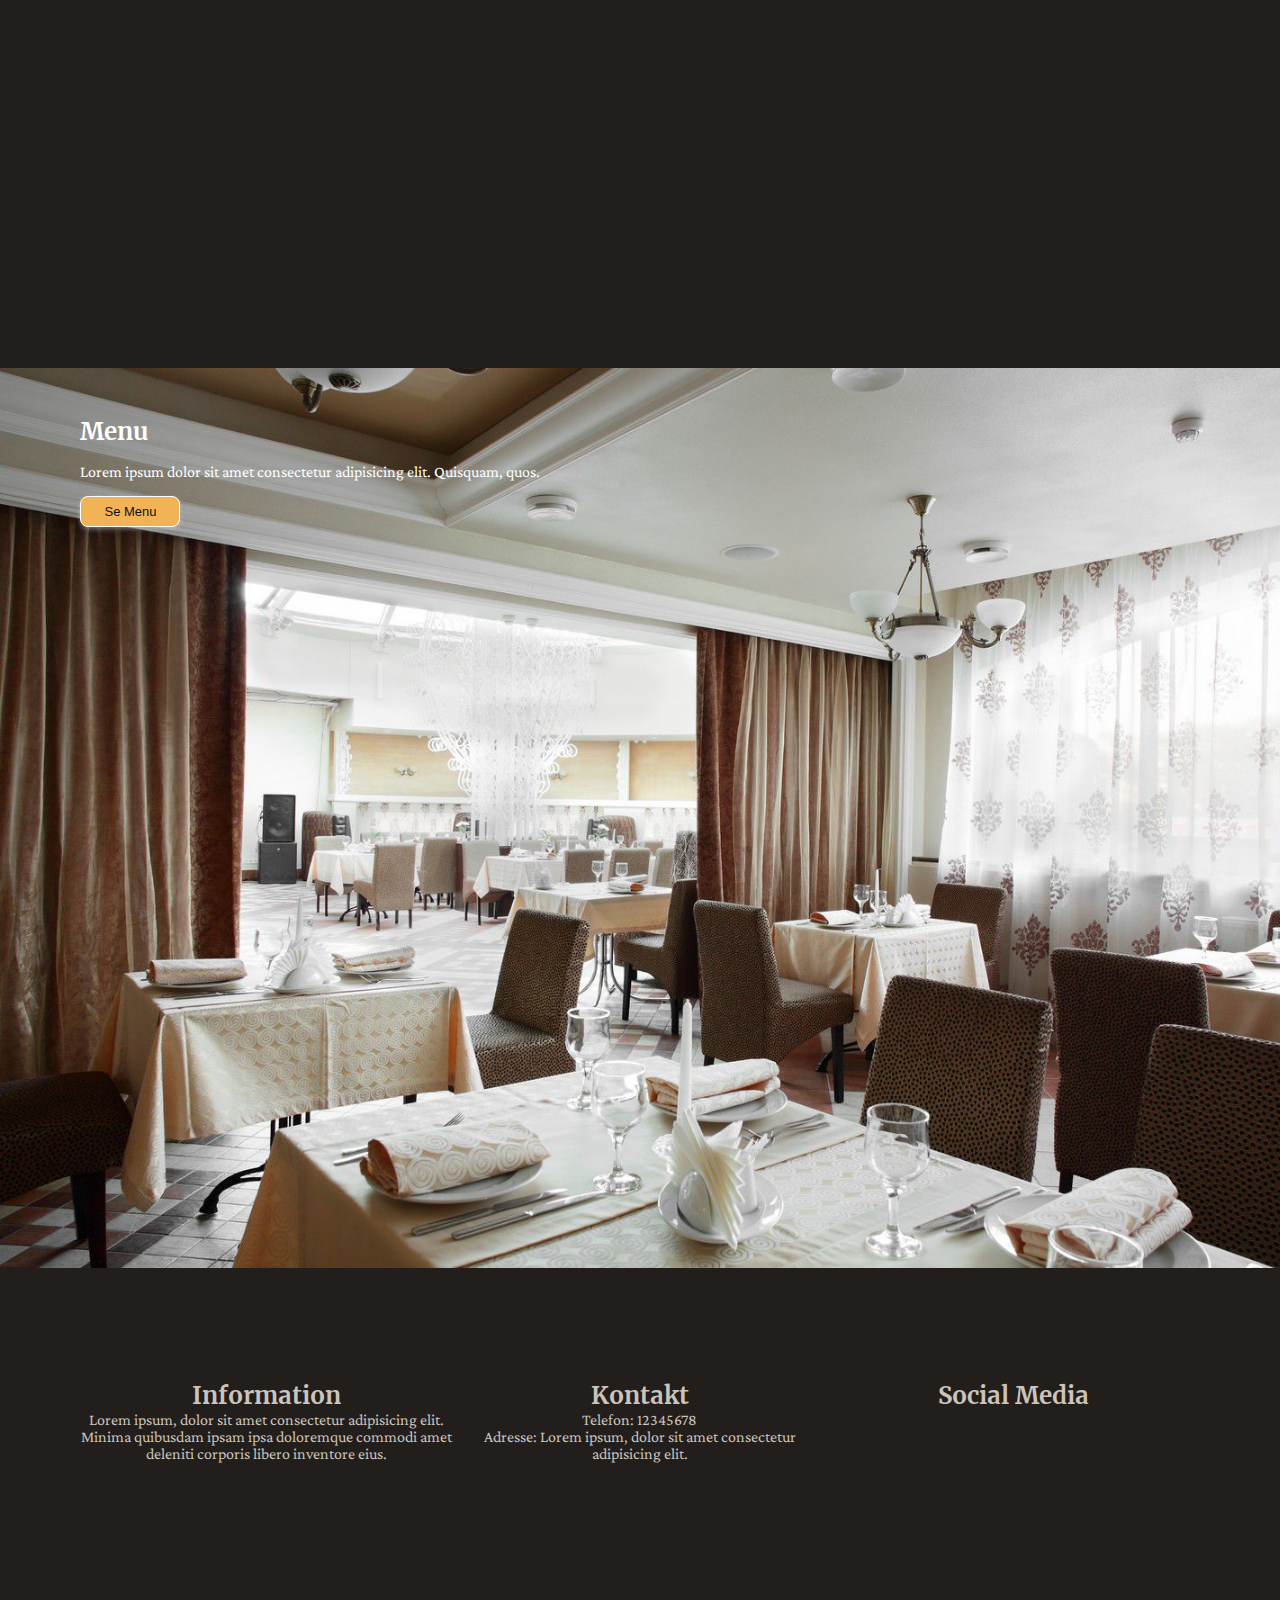
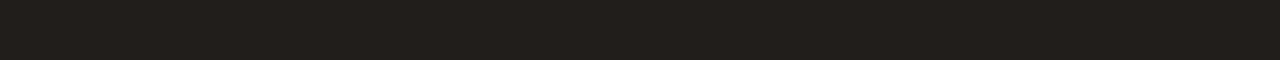
==== commit da74b5a9: "made contact form" ====
--- a/index.html
+++ b/index.html
@@ -10,9 +10,9 @@
 <body>
     <div id="container">
         <main id="main-div">
-            <div id="front-content">
+            <div id="front-content-div">
                 <div id="front-div-1">
-                    <div id="main-1-content">
+                    <div id="front-1-content" class="front-content">
                         <h1>Gastropub</h1>
                         <p>Lorem ipsum dolor sit amet consectetur, adipisicing elit. Nihil maiores minima vero autem reiciendis cum dolore dolorem doloremque voluptas mollitia?</p>
                         <button class="pretty-button">Læs Mere</button>
@@ -20,14 +20,14 @@
 
                 </div>
                 <div id="front-div-2">
-                    <div id="main-2-content">
+                    <div id="front-2-content" class="front-content">
                         <h2>Menu</h2>
                         <p>Lorem ipsum dolor sit amet consectetur adipisicing elit. Quisquam, quos.</p>
                         <button class="pretty-button">Se Menu</button>
                     </div>
                 </div>
                 <div id="front-div-3">
-                    <div id="main-2-content">
+                    <div id="front-3-content" class="front-content">
                         <h2>Menu</h2>
                         <p>Lorem ipsum dolor sit amet consectetur adipisicing elit. Quisquam, quos.</p>
                         <button class="pretty-button">Se Menu</button>
--- a/style.css
+++ b/style.css
@@ -64,11 +64,14 @@
 }
 
 #main-div {
-    display: flex;
-    flex-direction: column;
-    justify-content: center;
-    align-items: center;
     min-height: 80dvh;
+}
+
+.flex-center {
+    display: flex;
+    justify-content: center;
+    align-items: center;
+    align-content: center;
 }
 
 #header-content {
@@ -186,31 +189,45 @@
 
 /*main*/
 
+#front-div-1, #front-div-2, #front-div-3 {
+    display: flex;
+    justify-content: start;
+    align-content: center;
+    padding-left: 5rem;
+    padding-right: 5rem;
+    padding-top: 3rem;
+
+}
+
+#front-content-div {
+    color: white;
+}
+
+.front-content {
+    display: flex;
+    flex-flow: column;
+    gap: 1rem;
+}
 
 #front-div-1 {
     width: 100%;
     height: 100dvh;
     background-image: url('./mainsite-waiter.jpg');
     background-size: cover;
-    filter: brightness(60%);
-}
-
-#front-content {
-    color: white;
-}
+}
+
+
 
 #front-div-2 {
     height: 100dvh;
     background-image: url('./mainsite-food.jpg');
     background-size: cover;
-    filter: brightness(60%);
 }
 
 #front-div-3 {
     height: 100dvh;
     background-image: url('./mainSite-interior01.jpg');
     background-size: cover;
-    filter: brightness(60%);
 }
 
 /*menu*/
@@ -279,3 +296,88 @@
     height: 100%;
     object-fit: cover;
 }
+
+/*contact*/
+
+#kontakt-container {
+    height: 80dvh;
+    display: flex;
+    align-items: center;
+    gap: 5rem;
+    padding-left: 5rem;
+    padding-right: 5rem;
+}
+
+#kontakt-content {
+    display: flex;
+    flex-direction: column;
+    justify-content: center;
+    align-items: center;
+    gap: 1rem;
+    width: 500px;
+    background-color: #211E1B;
+    color: white;
+
+}
+
+#kontakt-form {
+    width: 100%;
+    display: flex;
+    flex-direction: column;
+    justify-content: center;
+    align-items: center;
+    gap: 2rem;
+    background-color: #211E1B;
+    color: white;
+}
+
+#kontakt-form-form {
+    width: 100%;
+    display: flex;
+    flex-direction: column;
+    justify-content: center;
+    align-items: center;
+    gap: 1rem;
+    background-color: #211E1B;
+    color: white;
+
+}
+#kontakt-title {
+    color: white;
+    font-size: 2rem;
+    font-weight: bold;
+}
+
+#kontakt-form input {
+    width: 100%;
+    padding: 12px 20px;
+    margin: 8px 0;
+    display: inline-block;
+    border: 1px solid #ccc;
+    border-radius: 4px;
+    box-sizing: border-box;
+}
+
+#kontakt-form textarea {
+    height: 200px;
+    width: 100%;
+    padding: 12px 20px;
+    margin: 8px 0;
+    display: inline-block;
+    border: 1px solid #ccc;
+    border-radius: 4px;
+    box-sizing: border-box;
+
+}
+
+#kontakt-info {
+    display: flex;
+    flex-direction: column;
+    justify-content: center;
+    align-items: center;
+    text-align: center;
+    gap: 1rem;
+    width: 50%;
+    background-color: #211E1B;
+    color: white;
+}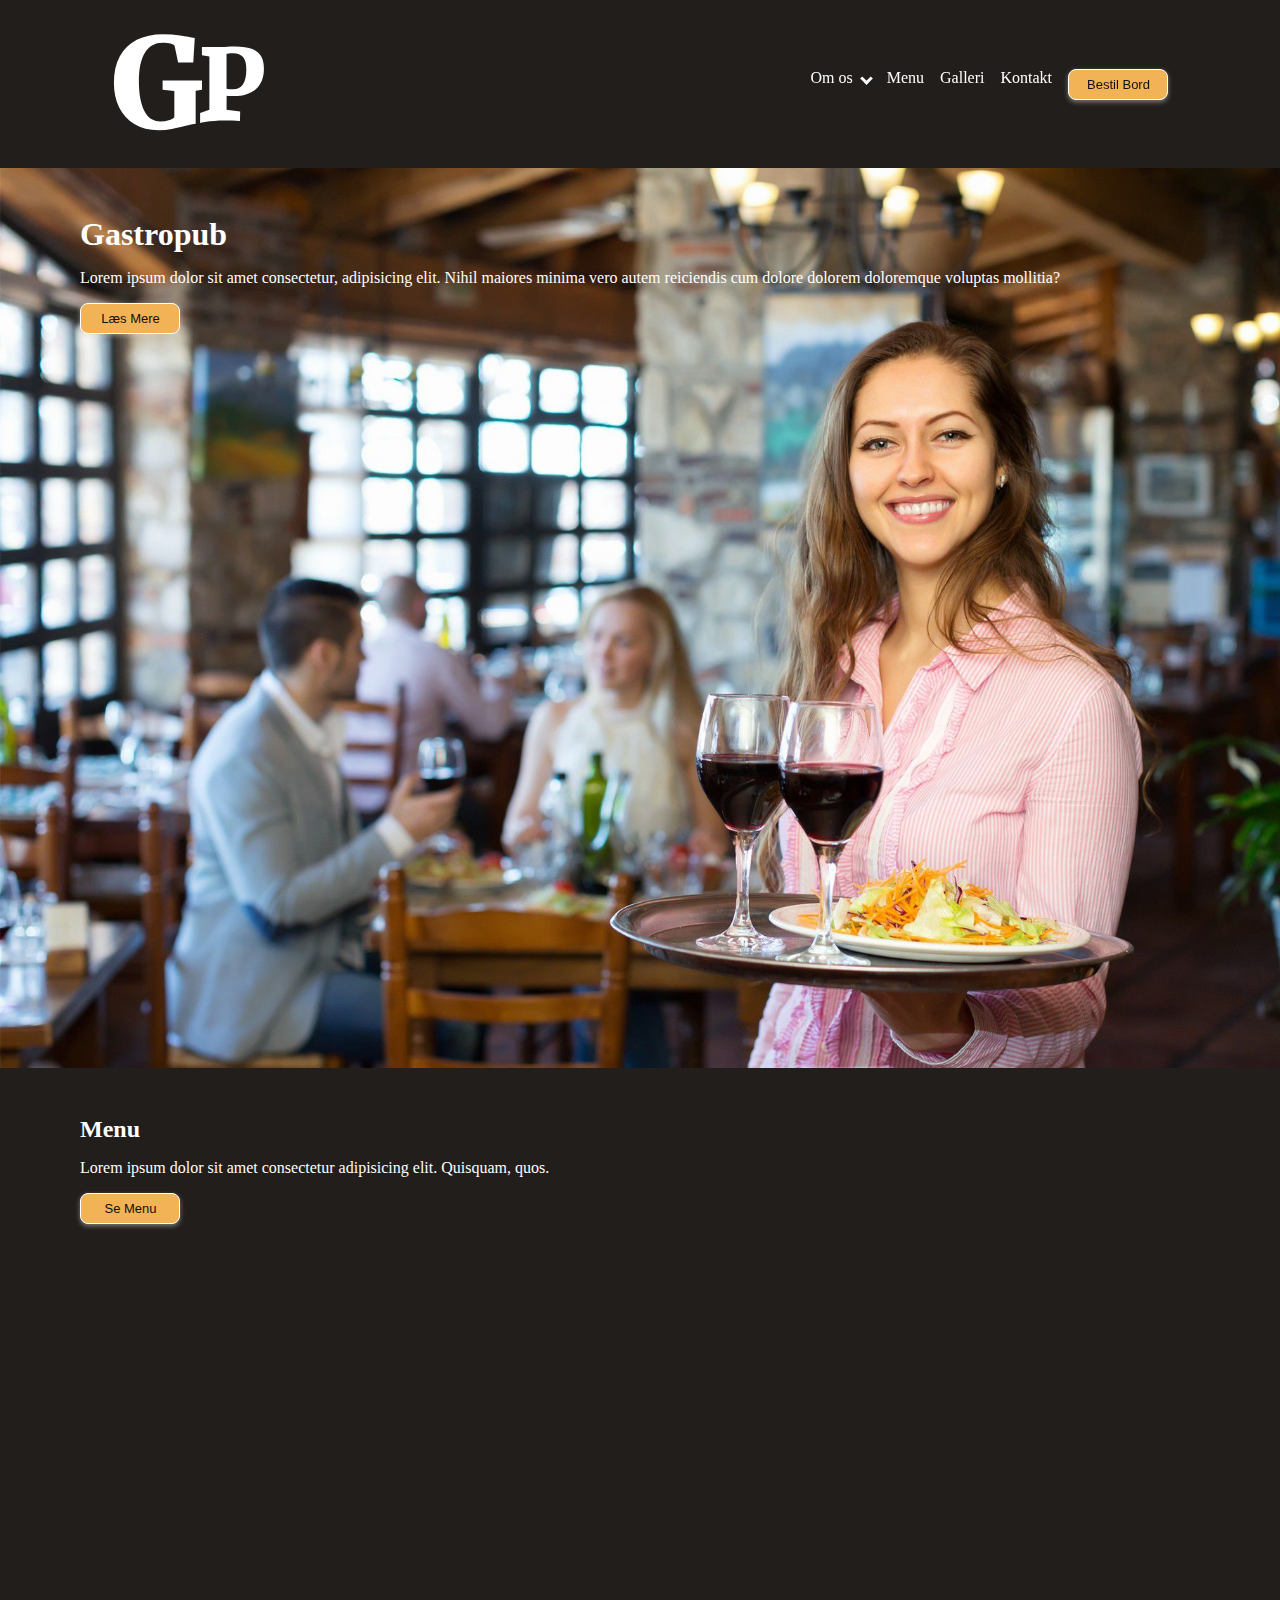
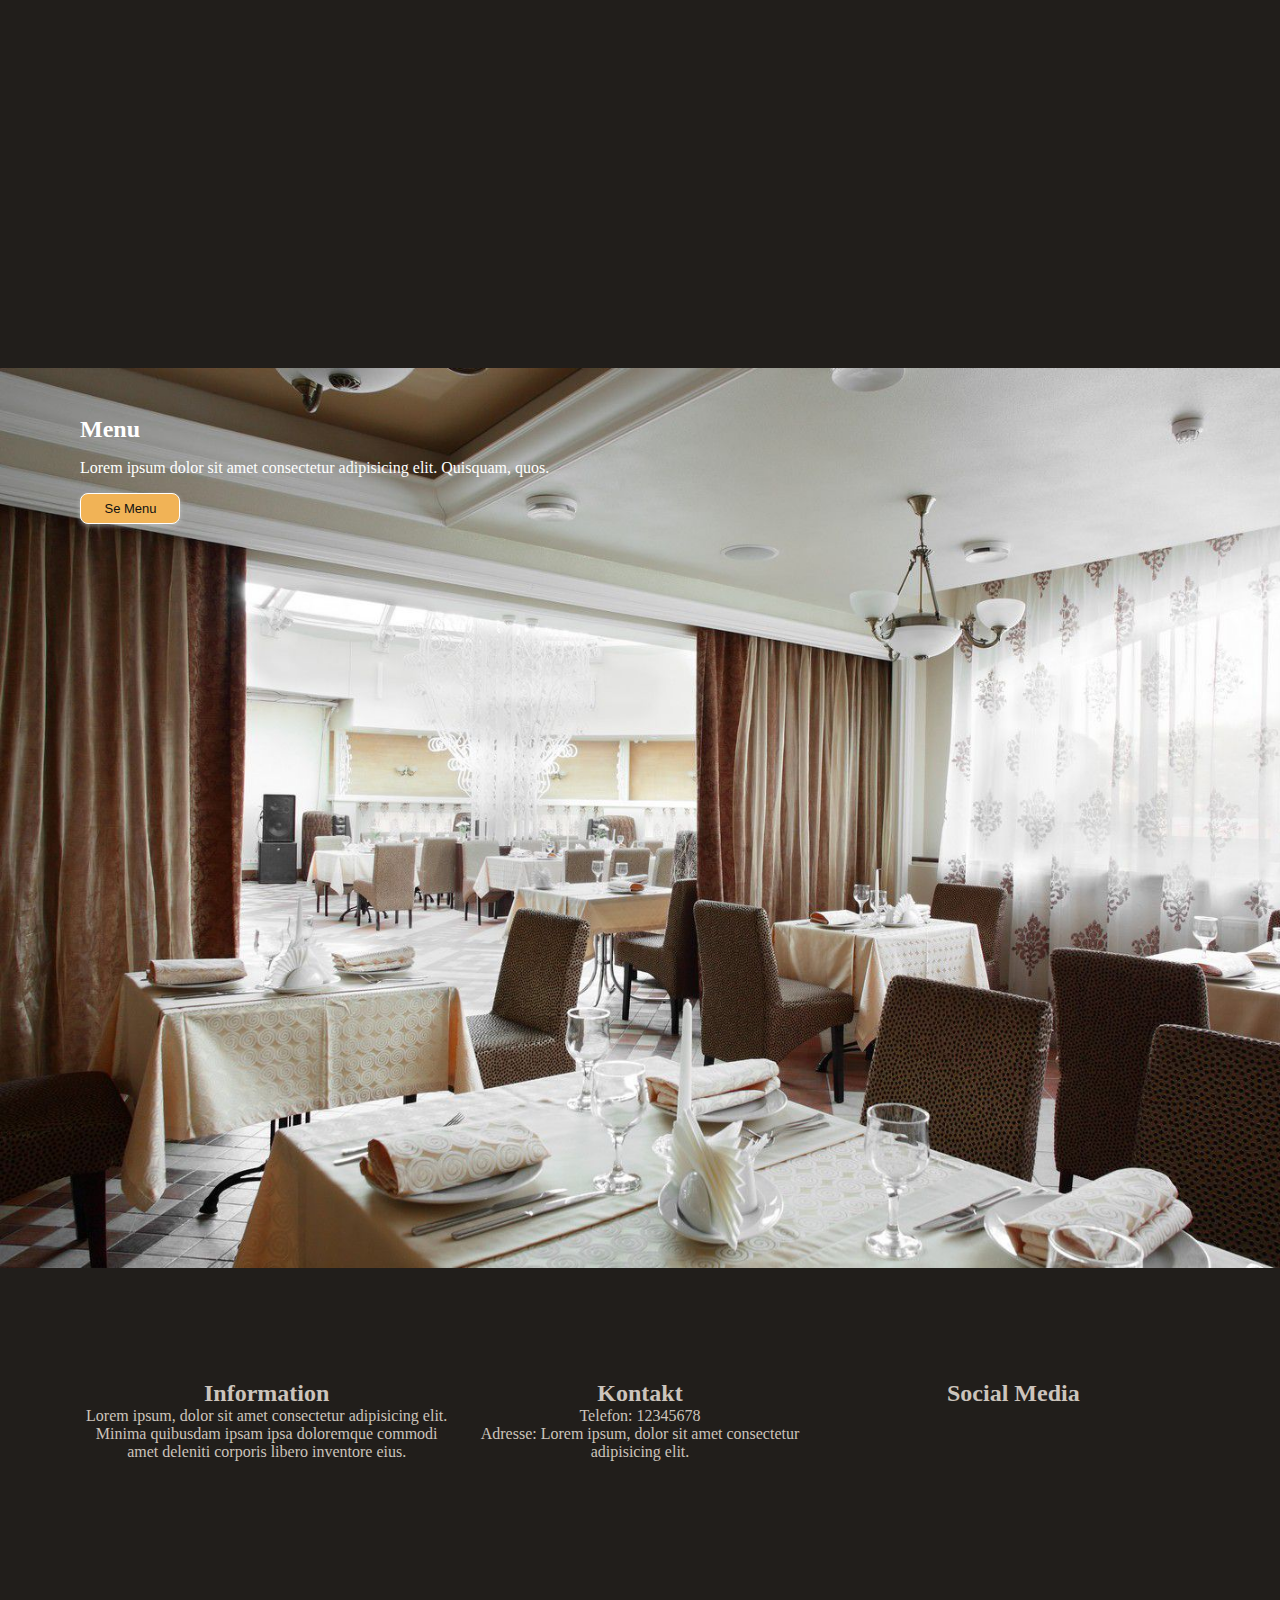
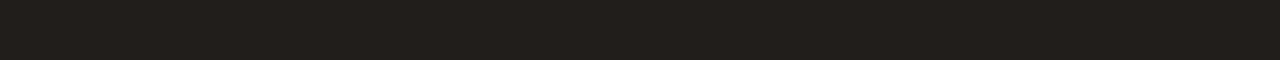
==== commit 817d2982: "organizing files" ====
--- a/index.html
+++ b/index.html
@@ -3,8 +3,8 @@
 <head>
     <meta charset="UTF-8">
     <meta name="viewport" content="width=device-width, initial-scale=1.0">
-    <link rel="stylesheet" href="style.css">
-    <script defer src="script.js"></script>
+    <link rel="stylesheet" href="/css/style.css">
+    <script defer src="/js/script.js"></script>
     <title>GastroPub</title>
 </head>
 <body>
--- a/css/style.css
+++ b/css/style.css
@@ -0,0 +1,383 @@
+/*Google Fonts*/
+
+@font-face {
+    font-family: 'Merryweather-Regular';
+    font-style: normal;
+    src: url("./Fonte/Merriweather/Merriweather-Regular.ttf");
+}
+
+@font-face {
+    font-family: 'Merryweather-Bold';
+    font-style: normal;
+    src: url("./Fonte/Merriweather/Merriweather-Bold.ttf");
+}
+
+@font-face {
+    font-family: 'Crimson-Pro-regular';
+    font-style: normal;
+    src: url("./Fonte/Crimson_Pro/static/CrimsonPro-Regular.ttf");
+
+}
+
+body::-webkit-scrollbar {
+    display: none;
+}
+
+
+*, *::before, *::after {
+    box-sizing: border-box;
+    margin: 0;
+    padding: 0;
+}
+
+body {
+    background-color: #211E1B;
+}
+
+img {
+    max-width: 100%;
+}
+
+a {
+    text-decoration: none;
+    color: inherit;
+}
+
+h1, h2, h3, a {
+    font-family: 'Merryweather-Bold', normal;
+}
+
+p {
+    font-family: 'Crimson-Pro-regular', normal;
+}
+
+
+#container {
+    display: flex;
+    flex-direction: column;
+    min-height: 100dvh;
+    gap: 2rem;
+}
+
+main {
+    flex: 1;
+}
+
+#main-div {
+    min-height: 80dvh;
+}
+
+.flex-center {
+    display: flex;
+    justify-content: center;
+    align-items: center;
+    align-content: center;
+}
+
+#header-content {
+    display: flex;
+    justify-content: space-between;
+    align-items: center;
+    align-content: center;
+    padding-left: 7rem;
+    padding-right: 7rem;
+    padding-top: 2rem;
+    background-color: transparent;
+    
+}
+
+#header-logo {
+    height: 100px;
+    background-color: transparent;
+    filter:invert(100%) sepia(0%) saturate(7500%) hue-rotate(70deg) brightness(99%) contrast(107%);
+}
+
+#header-list {
+    list-style: none;
+    display: flex;
+    gap: 1rem;
+    color: white;
+}
+
+
+.pretty-button {
+    background-color: #F1B356;
+    border: 1px solid white;
+    border-radius: 8px;
+    box-shadow: rgba(213, 217, 217, .5) 0 2px 5px 0;
+    box-sizing: border-box;
+    color: #0f1111;
+    cursor: pointer;
+    display: inline-block;
+    font-size: 13px;
+    line-height: 29px;
+    padding: 0 10px 0 11px;
+    position: relative;
+    text-align: center;
+    text-decoration: none;
+    user-select: none;
+    -webkit-user-select: none;
+    vertical-align: middle;
+    width: 100px;
+}
+
+.pretty-button:hover {
+    background-color: transparent;  
+    color: white;
+}
+
+/*dropdown*/
+
+.dropdown {
+    position: relative;
+    display: inline-block;
+}
+  
+.dropdown-content {
+    display: none;
+    position: absolute;
+    background-color: black;
+    color: white;
+    min-width: 160px;
+    box-shadow: 0px 8px 16px 0px rgba(0,0,0,0.2);
+    padding: 12px 16px;
+    z-index: 1;
+    margin-top: 5px;
+}
+
+.dropdown:hover .dropdown-content {
+    display: block;
+}
+
+/*header*/
+
+header {
+    position: sticky;
+    top: 0;
+    z-index: 1;
+}
+
+/*arrow*/
+.arrow {
+    margin-left: 5px;
+    border: solid white;
+    border-width: 0 3px 3px 0;
+    display: inline-block;
+    padding: 3px;
+  }
+
+  .down {
+    transform: rotate(45deg);
+    -webkit-transform: rotate(45deg);
+  }
+
+/*footer*/
+
+#footer-content {
+    height: 40dvh;
+    display: grid;
+    grid-template-columns: 1fr 1fr 1fr;
+    background-color: transparent;
+    color: black;
+    padding: 5rem;
+    text-align: center;
+}
+
+.footer-text {
+    color: #CCC4BC;
+}
+
+/*main*/
+
+#front-div-1, #front-div-2, #front-div-3 {
+    display: flex;
+    justify-content: start;
+    align-content: center;
+    padding-left: 5rem;
+    padding-right: 5rem;
+    padding-top: 3rem;
+
+}
+
+#front-content-div {
+    color: white;
+}
+
+.front-content {
+    display: flex;
+    flex-flow: column;
+    gap: 1rem;
+}
+
+#front-div-1 {
+    width: 100%;
+    height: 100dvh;
+    background-image: url('../mainsite-waiter.jpg');
+    background-size: cover;
+}
+
+
+
+#front-div-2 {
+    height: 100dvh;
+    background-image: url('../mainsite-food.jpg');
+    background-size: cover;
+}
+
+#front-div-3 {
+    height: 100dvh;
+    background-image: url('../mainSite-interior01.jpg');
+    background-size: cover;
+}
+
+/*menu*/
+
+
+.item-name {
+    color: white;
+    font-size: 1.5rem;
+    font-weight: bold;
+    margin-bottom: 1rem;
+    text-align: center;
+}
+
+.item-ingredients {
+    color: white;
+    font-size: 1rem;
+    margin-bottom: 1rem;
+    text-align: center;
+}
+
+.item-price {
+    color: white;
+    font-size: 1.5rem;
+    font-weight: bold;
+    margin-bottom: 1rem;
+    text-align: center;
+}
+
+/*gallery*/
+
+.gallery-div {
+    display: flex;
+    flex-flow: column;
+    justify-content: space-between;
+    align-items: center;
+    max-width: 80dvw;
+    height: 75dvh;
+    gap: 30px;
+}
+
+.gallery-top {
+    height: 20%;
+    width: 100%;
+    display: flex;
+    justify-content: center;
+    gap: 10px;
+}
+
+.gallery-main {
+    max-height: 70dvh;
+    min-width: 80dvh;
+    display: flex;
+    justify-content: center;
+}
+
+
+.modal img {
+    max-width: 100%;
+    min-width: 80dvh;
+    max-height: 100%;
+
+}
+
+.gallery-top img {
+    min-width: 50px;
+    height: 100%;
+    object-fit: cover;
+}
+
+/*contact*/
+
+#kontakt-container {
+    height: 80dvh;
+    display: flex;
+    align-items: center;
+    gap: 5rem;
+    padding-left: 5rem;
+    padding-right: 5rem;
+}
+
+#kontakt-content {
+    display: flex;
+    flex-direction: column;
+    justify-content: center;
+    align-items: center;
+    gap: 1rem;
+    width: 500px;
+    background-color: #211E1B;
+    color: white;
+
+}
+
+#kontakt-form {
+    width: 100%;
+    display: flex;
+    flex-direction: column;
+    justify-content: center;
+    align-items: center;
+    gap: 2rem;
+    background-color: #211E1B;
+    color: white;
+}
+
+#kontakt-form-form {
+    width: 100%;
+    display: flex;
+    flex-direction: column;
+    justify-content: center;
+    align-items: center;
+    gap: 1rem;
+    background-color: #211E1B;
+    color: white;
+
+}
+#kontakt-title {
+    color: white;
+    font-size: 2rem;
+    font-weight: bold;
+}
+
+#kontakt-form input {
+    width: 100%;
+    padding: 12px 20px;
+    margin: 8px 0;
+    display: inline-block;
+    border: 1px solid #ccc;
+    border-radius: 4px;
+    box-sizing: border-box;
+}
+
+#kontakt-form textarea {
+    height: 200px;
+    width: 100%;
+    padding: 12px 20px;
+    margin: 8px 0;
+    display: inline-block;
+    border: 1px solid #ccc;
+    border-radius: 4px;
+    box-sizing: border-box;
+
+}
+
+#kontakt-info {
+    display: flex;
+    flex-direction: column;
+    justify-content: center;
+    align-items: center;
+    text-align: center;
+    gap: 1rem;
+    width: 50%;
+    background-color: #211E1B;
+    color: white;
+}